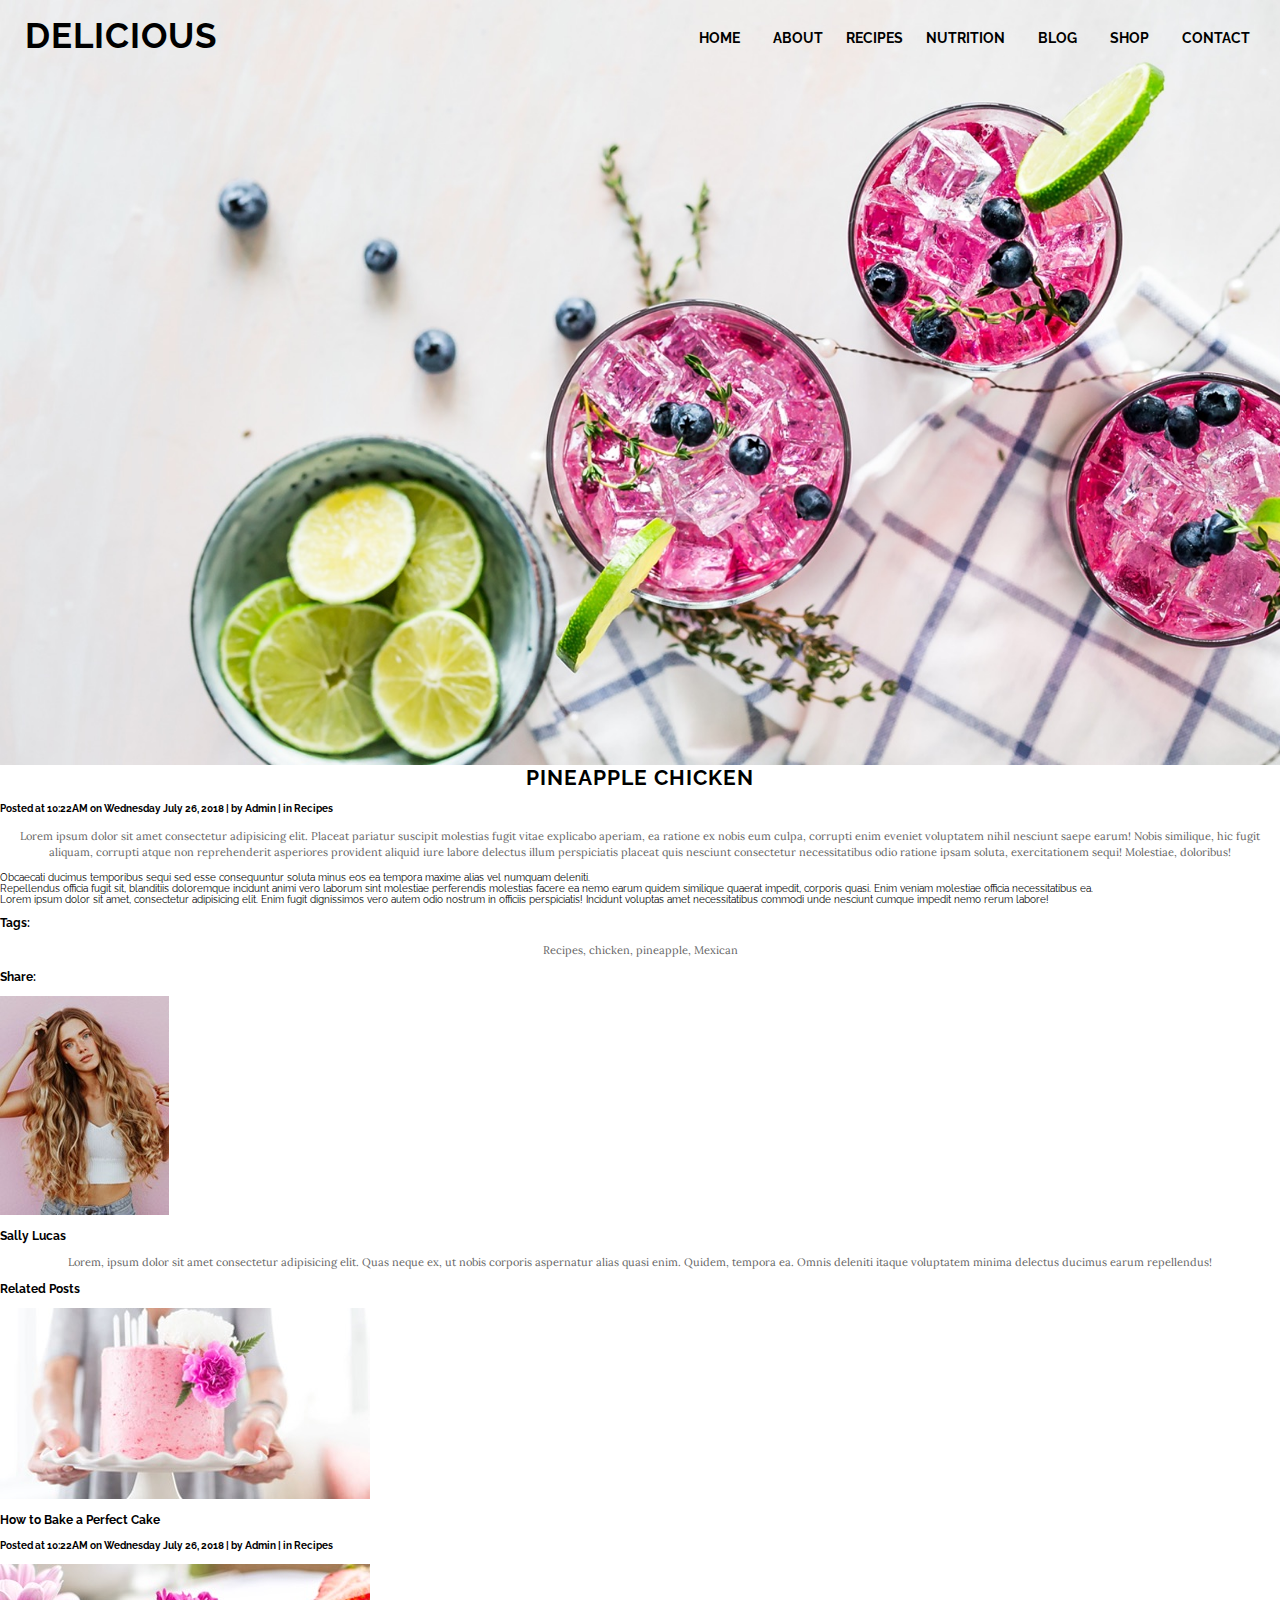
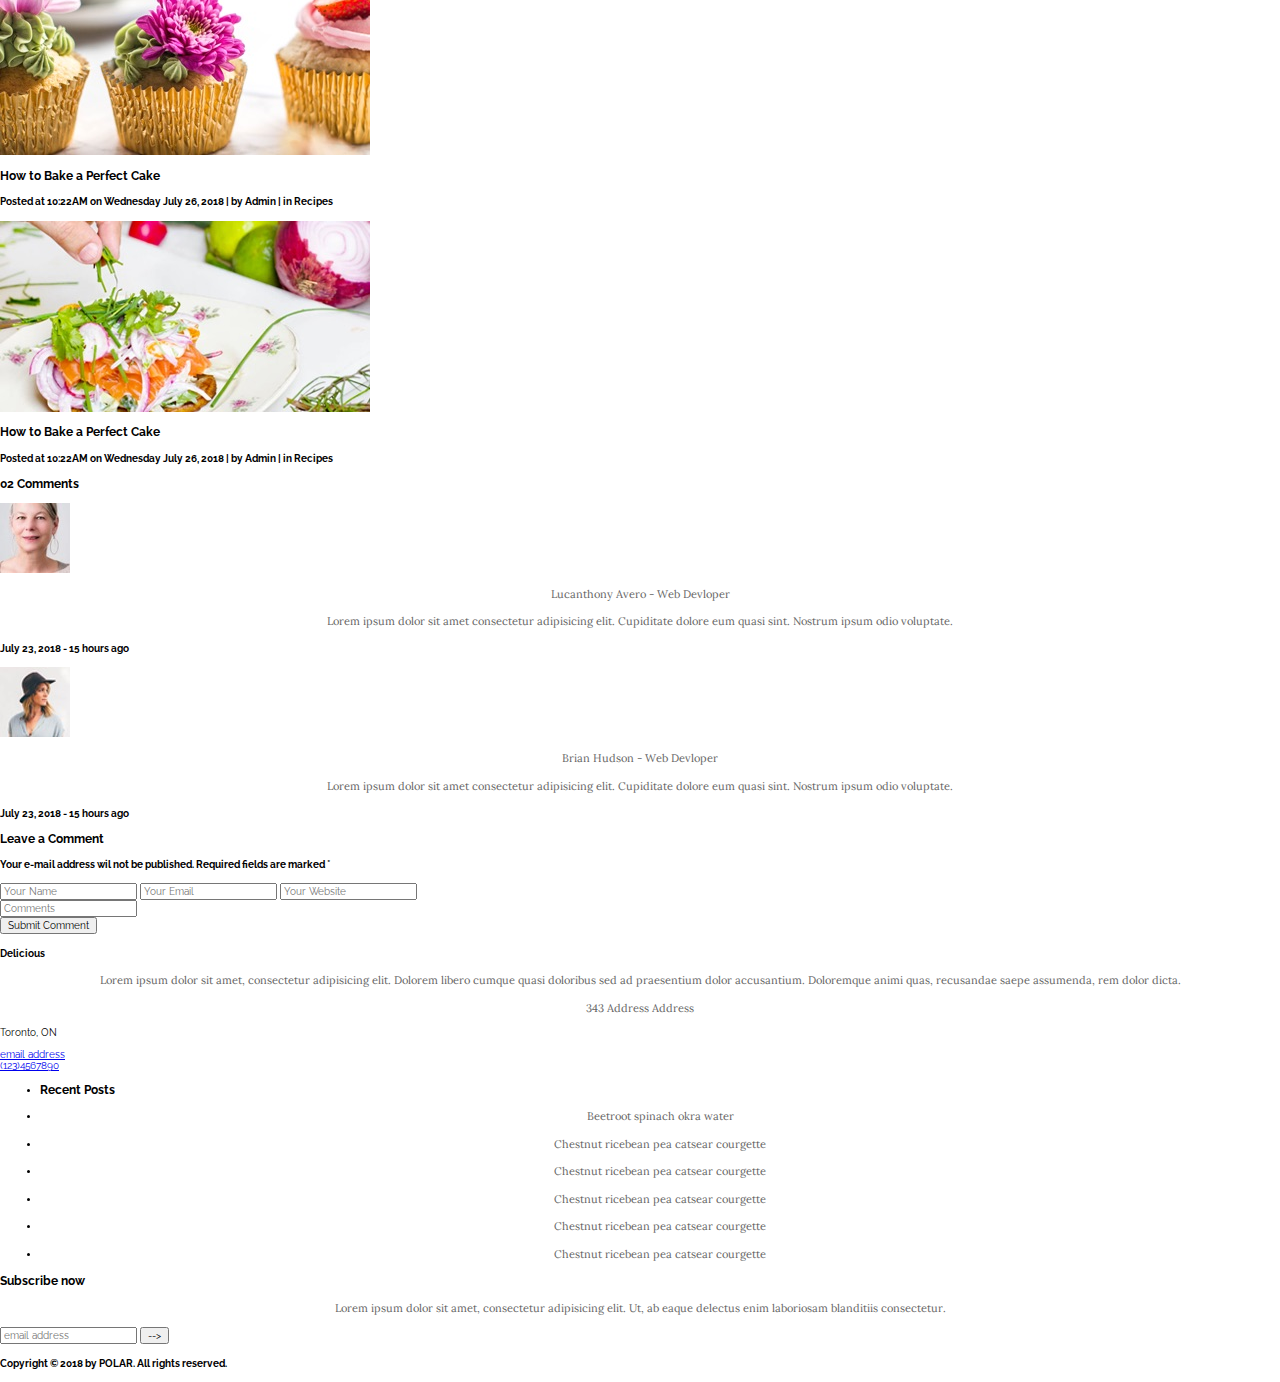
==== delicious/blog.html @ ff7053aa "initial upload" ====
<!DOCTYPE html>
<html lang="en">
<head>
  <meta charset="UTF-8">
  <meta name="viewport" content="width=device-width, initial-scale=1.0">
  <meta http-equiv="X-UA-Compatible" content="ie=edge">
  <link rel="stylesheet" href="styles/styles.css">
  <link href="https://fonts.googleapis.com/css?family=Lora:400,700|Raleway:400,700" rel="stylesheet">
  <link rel="stylesheet" href="https://use.fontawesome.com/releases/v5.1.1/css/all.css" integrity="sha384-O8whS3fhG2OnA5Kas0Y9l3cfpmYjapjI0E4theH4iuMD+pLhbf6JI0jIMfYcK3yZ"
    crossorigin="anonymous">
  <title>Blog - Delicious</title>
</head>
<body>

  <header id="blog">
    <h1>Delicious</h1>
    <nav>
      <ul>
        <li><a href="index.html">Home</a></li>
        <li>About</li>
        <li>Recipes</li>
        <li>Nutrition</li>
        <li>
          <a href="blog.html">Blog</a>
        </li>
        <li>Shop</li>
        <li>
          <a href="contact.html">Contact</a>
        </li>
      </ul>
      <i class="fas fa-shopping-bag"></i>
      <i class="fas fa-search"></i>
    </nav>
  </header>

  <article>
    <h2>Pineapple Chicken</h2>
    <h4>Posted at 10:22AM on Wednesday July 26, 2018 | by Admin | in Recipes</h4>

    <p>Lorem ipsum dolor sit amet consectetur adipisicing elit. Placeat pariatur suscipit molestias fugit vitae explicabo aperiam, ea ratione ex nobis eum culpa, corrupti enim eveniet voluptatem nihil nesciunt saepe earum!
    Nobis similique, hic fugit aliquam, corrupti atque non reprehenderit asperiores provident aliquid iure labore delectus illum perspiciatis placeat quis nesciunt consectetur necessitatibus odio ratione ipsam soluta, exercitationem sequi! Molestiae, doloribus!
    <div></div>
    Obcaecati ducimus temporibus sequi sed esse consequuntur soluta minus eos ea tempora maxime alias vel numquam deleniti.
    <div></div>
    Repellendus officia fugit sit, blanditiis doloremque incidunt animi vero laborum sint molestiae perferendis molestias facere ea nemo earum quidem similique quaerat impedit, corporis quasi. Enim veniam molestiae officia necessitatibus ea.
    <div></div>

    Lorem ipsum dolor sit amet, consectetur adipisicing elit. Enim fugit dignissimos vero autem odio nostrum in officiis perspiciatis! Incidunt voluptas amet necessitatibus commodi unde nesciunt cumque impedit nemo rerum labore!
    </p>

    <h3>Tags:</h3> <p>Recipes, chicken, pineapple, Mexican</p>
    <h3>Share:</h3>
      <a href="https://www.facebook.com/"><i title="Facebook page" class="fab fa-facebook-f"></i></a>
      <a href="https://twitter.com/" class="fab fa-twitter"></i></a>
      <a href="https://www.instagram.com/"><i title="instagram page" class="fab fa-instagram"></i></a>
    </p>

    <figure>
      <img src="assets/blog-2.jpeg" alt="portrait of our author, Admin">
      <div class="authorBox">
        <h3>Sally Lucas</h3>
        <p>Lorem, ipsum dolor sit amet consectetur adipisicing elit. Quas neque ex, ut nobis corporis aspernatur alias quasi enim. Quidem, tempora ea. Omnis deleniti itaque voluptatem minima delectus ducimus earum repellendus!</p>
      </div>
    </figure>
  </article>

  <section class="relatedPosts">
    <h3>Related Posts</h3>

    <div class="post1">
      <img src="assets/blog-3.jpeg" alt="">
      <h3>How to Bake a Perfect Cake</h3>
      <h4>Posted at 10:22AM on Wednesday July 26, 2018 | by Admin | in Recipes</h4>
    </div>

    <div class="post2">
      <img src="assets/blog-4.jpeg" alt="">
      <h3>How to Bake a Perfect Cake</h3>
      <h4>Posted at 10:22AM on Wednesday July 26, 2018 | by Admin | in Recipes</h4>
    </div>

    <div class="post3">
      <img src="assets/blog-5.jpeg" alt="">
      <h3>How to Bake a Perfect Cake</h3>
      <h4>Posted at 10:22AM on Wednesday July 26, 2018 | by Admin | in Recipes</h4>
    </div>
  </section>
  <!-- end of related posts -->

  <section class="comments">
    <h3>02 Comments</h3>

    <div class="commentOne">
      <img src="assets/blog-6.jpeg" alt="user's avatar">
      <div class="commentBox">
        <p class="commText"><span class="bold">Lucanthony Avero</span> - Web Devloper</p>
        <p>Lorem ipsum dolor sit amet consectetur adipisicing elit. Cupiditate dolore eum quasi sint. Nostrum ipsum odio voluptate.</p>
        <h4>July 23, 2018 - 15 hours ago</h4>
      </div>
    </div>

    <div class="commentTwo">
      <img src="assets/blog-7.jpeg" alt="user's avatar">
      <div class="commentBox">
        <p class="commText">
          <span class="bold">Brian Hudson</span> - Web Devloper</p>
        <p>Lorem ipsum dolor sit amet consectetur adipisicing elit. Cupiditate dolore eum quasi sint. Nostrum ipsum odio voluptate.</p>
        <h4>July 23, 2018 - 15 hours ago</h4>
      </div>
    </div>

    <h3>Leave a Comment</h3>
    <h4>Your e-mail address wil not be published. Required fields are marked *</h4>

    <input type="text" id="Name" name="Name" placeholder="Your Name">
    <input type="text" id="email" name="Email" placeholder="Your Email">
    <input type="text" id="website" name="Website" placeholder="Your Website">
    <div></div>
    <input type="text" id="Comments" name="Comments" placeholder="Comments">
    <div></div>
    <input type="submit" value="Submit Comment">

  </section>
  <!-- end of comment section -->

    <footer>
      <div class="wrapperLarge">
    
        <div class="endText">
          <h4>Delicious</h4>
          <p>Lorem ipsum dolor sit amet, consectetur adipisicing elit. Dolorem libero cumque quasi doloribus sed ad praesentium
            dolor accusantium. Doloremque animi quas, recusandae saepe assumenda, rem dolor dicta.</p>
          <p>343 Address Address
            <div></div>
            Toronto, ON</p>
          <a href="mailto:email@email.com">email address</a>
          <div></div>
          <a href="tel:1234567890">(123)4567890</a>
        </div>
    
        <div class="endPosts">
          <ul>
            <li>
              <h3>Recent Posts</h3>
            </li>
            <li>
              <p>Beetroot spinach okra water</p>
            </li>
            <li>
              <p>Chestnut ricebean pea catsear courgette</p>
            </li>
            <li>
              <p>Chestnut ricebean pea catsear courgette</p>
            </li>
            <li>
              <p>Chestnut ricebean pea catsear courgette</p>
            </li>
            <li>
              <p>Chestnut ricebean pea catsear courgette</p>
            </li>
            <li>
              <p>Chestnut ricebean pea catsear courgette</p>
            </li>
          </ul>
        </div>
    
        <form class="endSubscribe">
          <h3>Subscribe now</h3>
          <p>Lorem ipsum dolor sit amet, consectetur adipisicing elit. Ut, ab eaque delectus enim laboriosam blanditiis consectetur.</p>
          <input type="text" class="endemailForm" name="email" placeholder="email address">
          <input type="submit" class="endbutton" value="-->">
        </form>
        <div class="socialIcons">
          <a href="https://www.facebook.com/">
            <i title="Facebook page" class="fab fa-facebook-f"></i>
          </a>
          <a href="https://twitter.com/" class="fab fa-twitter">
            </i>
          </a>
          <a href="https://www.instagram.com/">
            <i title="instagram page" class="fab fa-instagram"></i>
          </a>
        </div>
    
        <div class="endBar">
          <div class="wrapperLarge clearfix">
            <h4>Copyright © 2018 by
              <span class="green">POLAR</span>. All rights reserved.</h4>
          </div>
        </div>
      </div>
    </footer>
</body>
</html>
---- delicious/styles/styles.css ----
article,aside,details,figcaption,figure,footer,header,hgroup,nav,section,summary{display:block;}audio,canvas,video{display:inline-block;}audio:not([controls]){display:none;height:0;}[hidden]{display:none;}html{font-family:sans-serif;-webkit-text-size-adjust:100%;-ms-text-size-adjust:100%;}a:focus{outline:thin dotted;}a:active,a:hover{outline:0;}h1{font-size:2em;}abbr[title]{border-bottom:1px dotted;}b,strong{font-weight:700;}dfn{font-style:italic;}mark{background:#ff0;color:#000;}code,kbd,pre,samp{font-family:monospace, serif;font-size:1em;}pre{white-space:pre-wrap;word-wrap:break-word;}q{quotes:\201C \201D \2018 \2019;}small{font-size:80%;}sub,sup{font-size:75%;line-height:0;position:relative;vertical-align:baseline;}sup{top:-.5em;}sub{bottom:-.25em;}img{border:0;}svg:not(:root){overflow:hidden;}fieldset{border:1px solid silver;margin:0 2px;padding:.35em .625em .75em;}button,input,select,textarea{font-family:inherit;font-size:100%;margin:0;}button,input{line-height:normal;}button,html input[type=button],/* 1 */input[type=reset],input[type=submit]{-webkit-appearance:button;cursor:pointer;}button[disabled],input[disabled]{cursor:default;}input[type=checkbox],input[type=radio]{box-sizing:border-box;padding:0;}input[type=search]{-webkit-appearance:textfield;-moz-box-sizing:content-box;-webkit-box-sizing:content-box;box-sizing:content-box;}input[type=search]::-webkit-search-cancel-button,input[type=search]::-webkit-search-decoration{-webkit-appearance:none;}textarea{overflow:auto;vertical-align:top;}table{border-collapse:collapse;border-spacing:0;}body,figure{margin:0;}legend,button::-moz-focus-inner,input::-moz-focus-inner{border:0;padding:0;}

.clearfix:after {visibility: hidden; display: block; font-size: 0; content: ''; clear: both; height: 0; }

* { -moz-box-sizing: border-box; -webkit-box-sizing: border-box; box-sizing: border-box; }

html {
  font-size: 62.5%;
  font-family: 'Raleway', sans-serif;
}
/* ===text styles=== */

/* font-family: 'Raleway', sans-serif;
font-family: 'Lora', serif; */

h1 {
  margin: 0;
  padding: 15px 25px;
  text-transform: uppercase;
  letter-spacing: 1px;
  font-size: 3.5rem;
}

h2 {
  text-transform: uppercase;
  font-size: 2.1rem;
  letter-spacing: 1px;
  text-align: center;
  margin: 0;
}

p {
  font-family: 'Lora', serif;
  font-size: 1.1rem;
  color: #666666;
  text-align: center;
  line-height: 1.5;
}

/* ===general styles=== */

.wrapperSmall {
  max-width: 75%;
  margin: 0 auto;
}

img {
  max-width: 100%;
  max-height: 100%;
}
/* ===header styles=== */

header {
  background-image: url("../assets/home-1.jpeg");
  height: 85vh;
  /* background-attachment: fixed; */
  background-position-y: 35%;
  background-size: cover;
}

header h1 {
  float: left;
}

header ul {
  float: right;
  padding-right: 10px;
}

header li, header li a {
  display: inline-block;
  list-style-type: none;
  font-size: 1.4rem;
  text-transform: uppercase;
  font-weight: 700;
  padding: 10px;
  color: black;
}

header li:hover, header li a:hover {
  color: #64a604;
}

header li a {
  text-decoration: none;
}

.shoppingCounter {
  position: relative;
}
.counter {
	background: #64a604;
	height: 15px;
	width: 15px;
	border-radius: 50%;
	bottom: 0;
  right: 0;
  position: absolute;
}
.counter p {
	padding-top: 2px;
	color: white;
	margin: 0;
	text-align: center;
	font-size: 9px;
}

/* ===Popular section=== */

.popular {
  width: 100%;
}

.popLeft, .popRight {
  float: left;
  width: 50%;
}

.leftText {
  margin: 25% 0 0 0;
}

.popButton {
  background-color: #64a604;
  padding: 10px;
  border: #64a604 1px solid;
  color: white;
  width: 100px;
  margin: 0 auto;
}

.leftText p {
  margin-bottom: 25px;
}

/* ====details section==== */

.detailsLeft, .detailsRight {
  float: left;
  width: 50%;
}

.detailsRight ul {
  margin: 0;
}

.detailsRight li {
  list-style-type: none;
}

.detailsRight i {
  font-size: 2.5rem;
  float: left;
  width: 20%;
}

.leftColumn, .rightColumn {
  float: left;
  width: 50%;
}

.detailsText {
  float: left;
  width: 80%;
}

.left1::before {
  font-family: "Font Awesome 5 Free";
  font-weight: 700;
  content: "\f094"
}
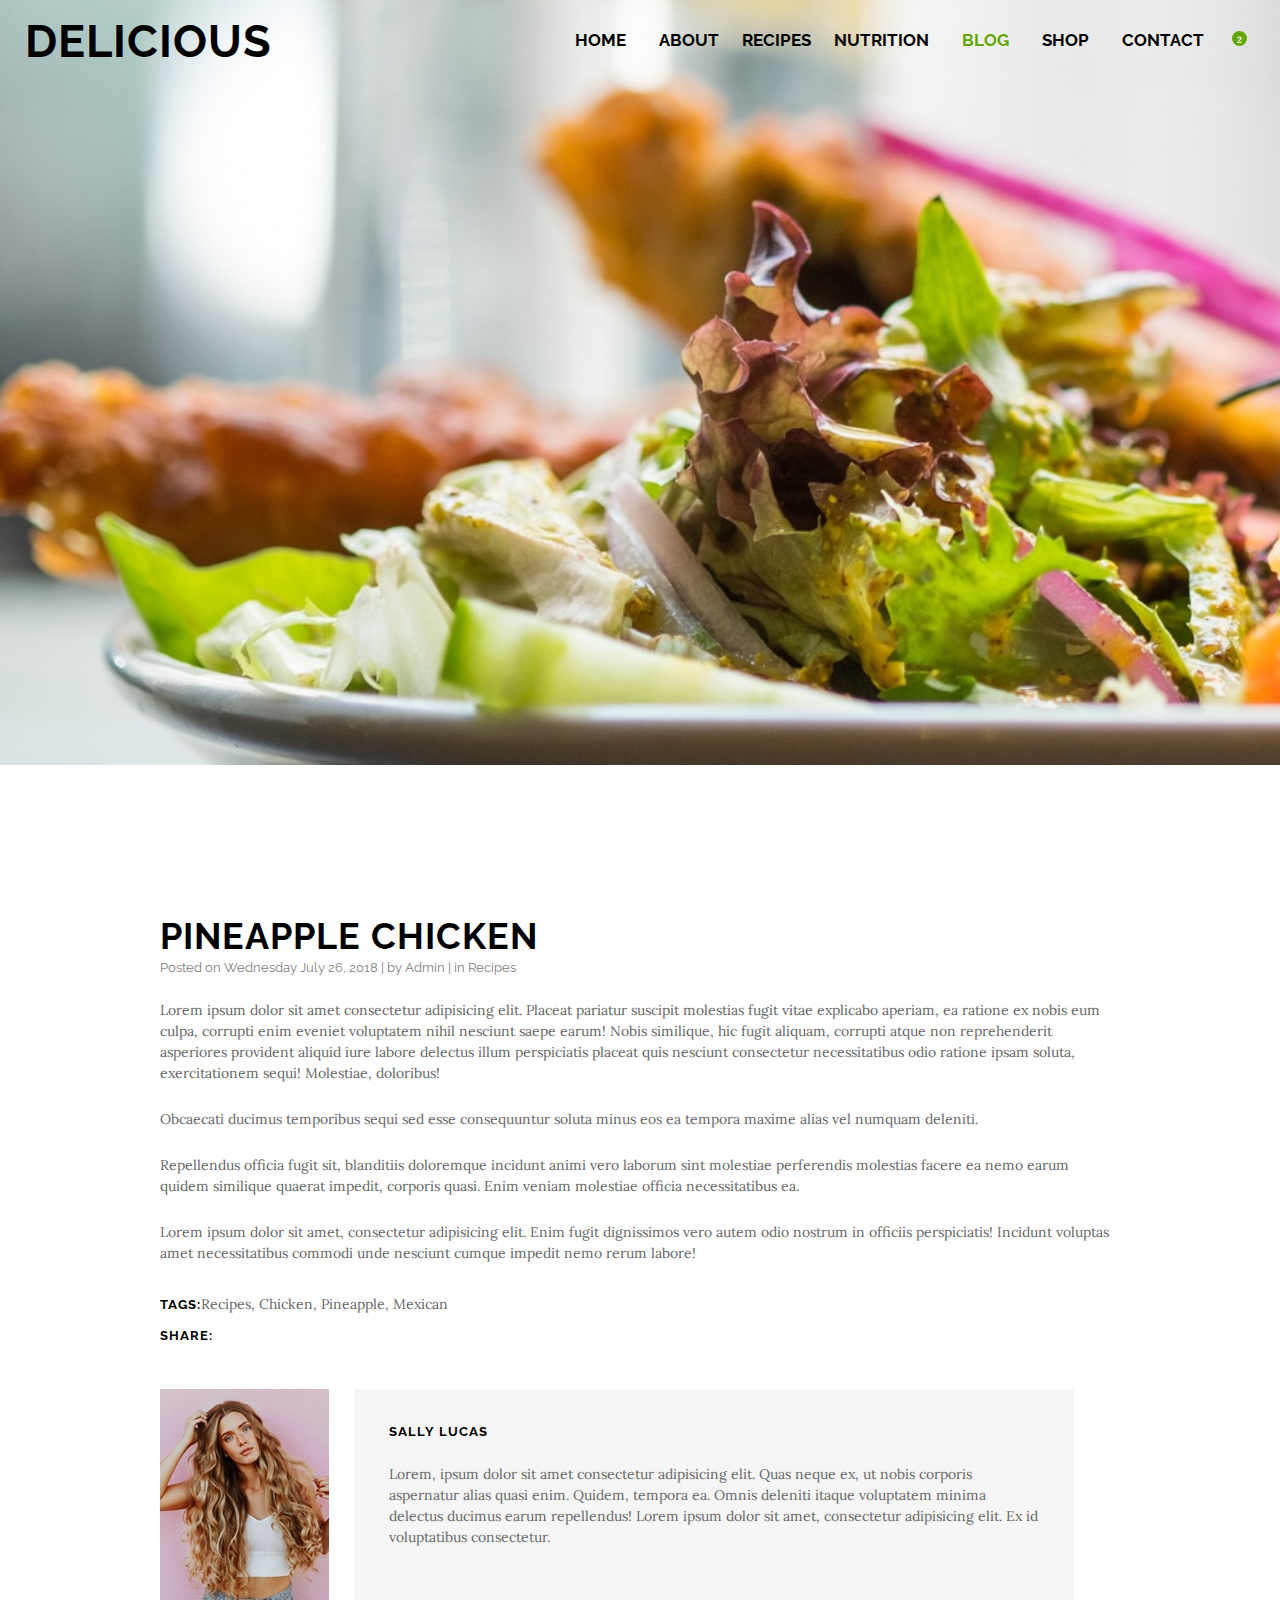
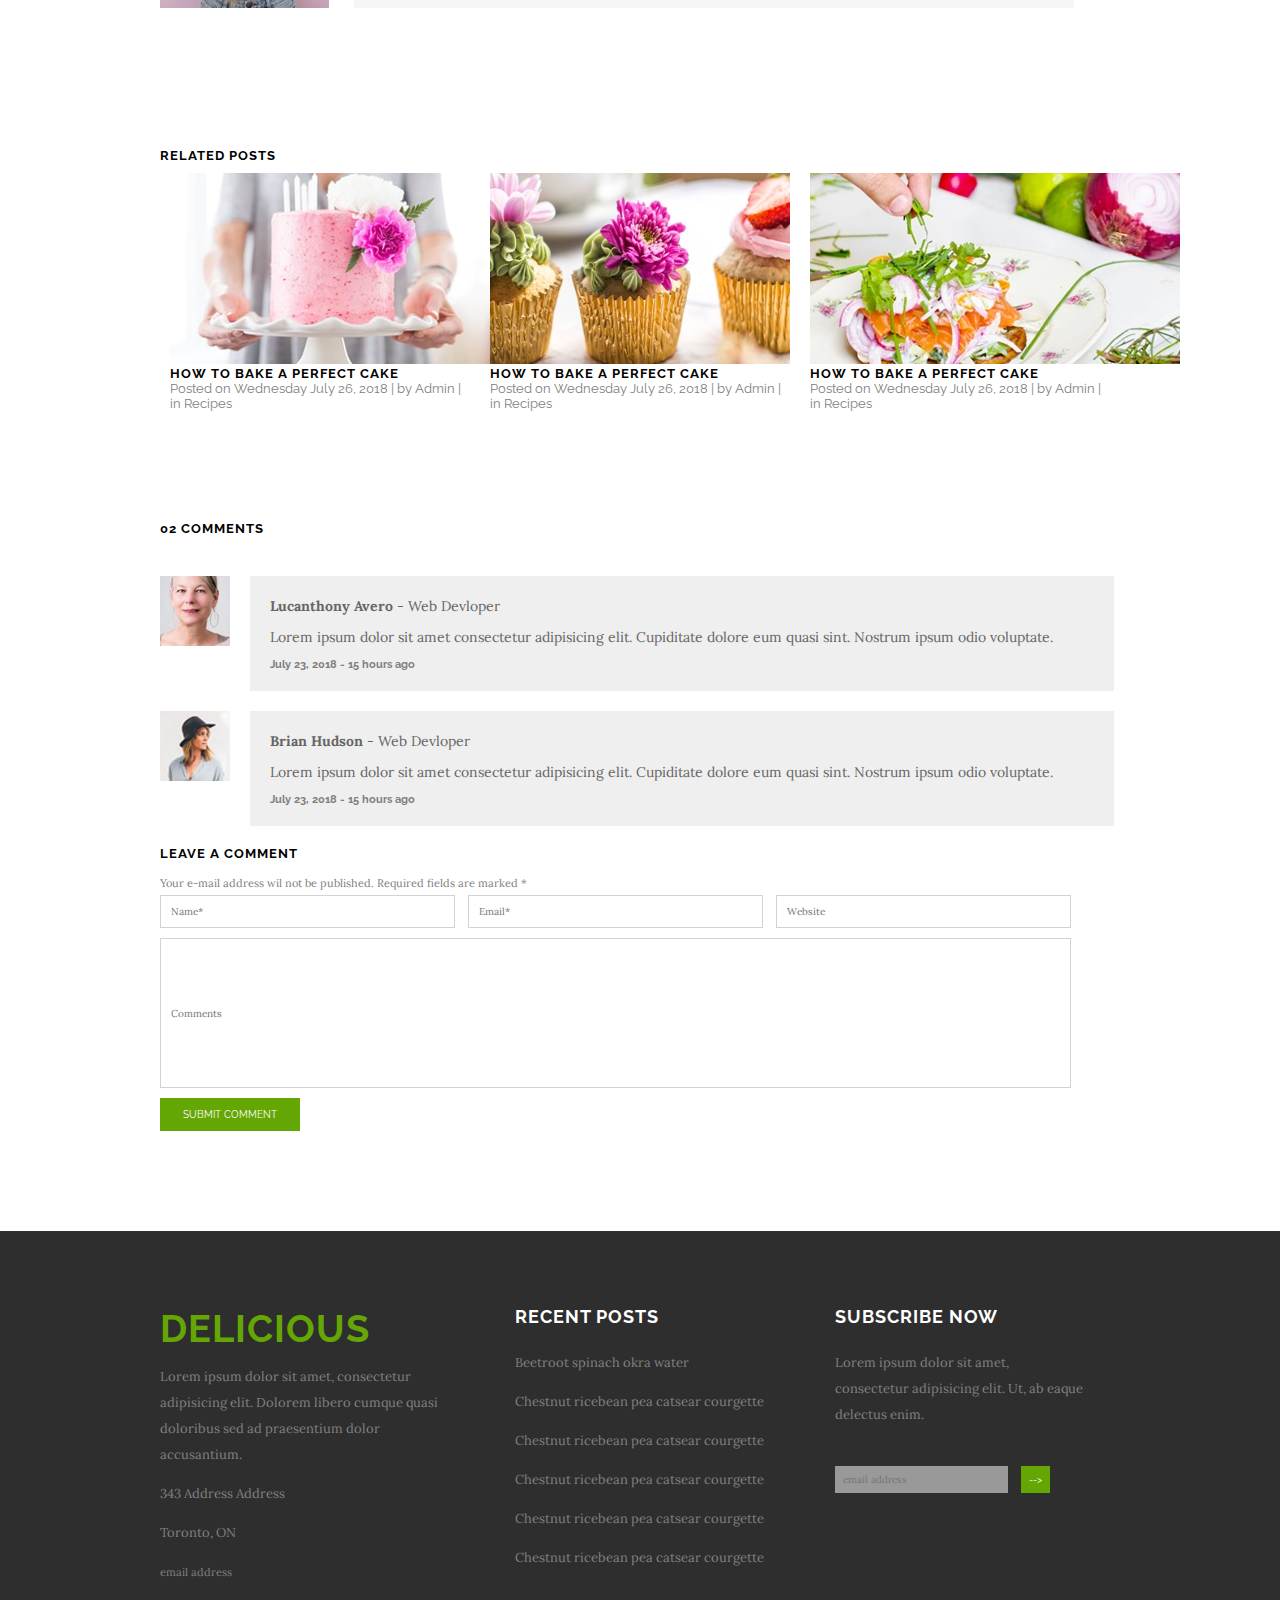
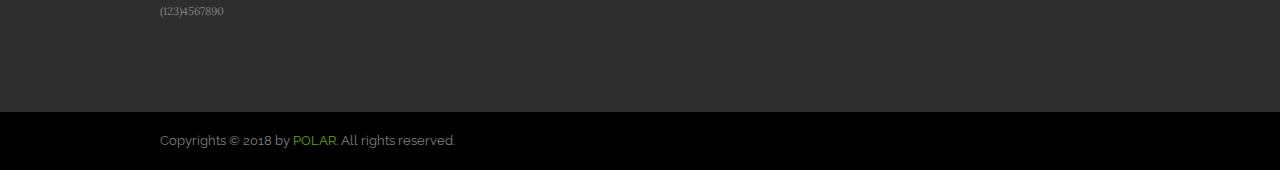
==== commit a33f3b2f: "finished styling of blog page" ====
--- a/delicious/blog.html
+++ b/delicious/blog.html
@@ -14,159 +14,189 @@
 
   <header id="blog">
     <h1>Delicious</h1>
-    <nav>
+    <nav class="clearfix">
       <ul>
-        <li><a href="index.html">Home</a></li>
+        <li>
+          <a href="index.html">Home</a>
+        </li>
         <li>About</li>
         <li>Recipes</li>
         <li>Nutrition</li>
         <li>
-          <a href="blog.html">Blog</a>
+          <a href="blog.html"><span class="green">Blog</span></a>
         </li>
         <li>Shop</li>
         <li>
           <a href="contact.html">Contact</a>
         </li>
+        <li class="shoppingCounter">
+          <i class="fas fa-shopping-bag"></i>
+          <div class="counter">
+            <p>2</p>
+          </div>
+        </li>
+        <li>
+          <i class="fas fa-search"></i>
+        </li>
       </ul>
-      <i class="fas fa-shopping-bag"></i>
-      <i class="fas fa-search"></i>
     </nav>
   </header>
 
-  <article>
+  <article class="wrapperSmall">
     <h2>Pineapple Chicken</h2>
-    <h4>Posted at 10:22AM on Wednesday July 26, 2018 | by Admin | in Recipes</h4>
+    <h5>Posted on Wednesday July 26, 2018 | by Admin | in Recipes</h5>
 
     <p>Lorem ipsum dolor sit amet consectetur adipisicing elit. Placeat pariatur suscipit molestias fugit vitae explicabo aperiam, ea ratione ex nobis eum culpa, corrupti enim eveniet voluptatem nihil nesciunt saepe earum!
     Nobis similique, hic fugit aliquam, corrupti atque non reprehenderit asperiores provident aliquid iure labore delectus illum perspiciatis placeat quis nesciunt consectetur necessitatibus odio ratione ipsam soluta, exercitationem sequi! Molestiae, doloribus!
     <div></div>
-    Obcaecati ducimus temporibus sequi sed esse consequuntur soluta minus eos ea tempora maxime alias vel numquam deleniti.
+    <p>
+      Obcaecati ducimus temporibus sequi sed esse consequuntur soluta minus eos ea tempora maxime alias vel numquam deleniti.
+    </p>
     <div></div>
-    Repellendus officia fugit sit, blanditiis doloremque incidunt animi vero laborum sint molestiae perferendis molestias facere ea nemo earum quidem similique quaerat impedit, corporis quasi. Enim veniam molestiae officia necessitatibus ea.
+    <p>
+      Repellendus officia fugit sit, blanditiis doloremque incidunt animi vero laborum sint molestiae perferendis molestias facere ea nemo earum quidem similique quaerat impedit, corporis quasi. Enim veniam molestiae officia necessitatibus ea.
+    </p>
     <div></div>
-
-    Lorem ipsum dolor sit amet, consectetur adipisicing elit. Enim fugit dignissimos vero autem odio nostrum in officiis perspiciatis! Incidunt voluptas amet necessitatibus commodi unde nesciunt cumque impedit nemo rerum labore!
+    <p>
+      Lorem ipsum dolor sit amet, consectetur adipisicing elit. Enim fugit dignissimos vero autem odio nostrum in officiis perspiciatis! Incidunt voluptas amet necessitatibus commodi unde nesciunt cumque impedit nemo rerum labore!
     </p>
 
-    <h3>Tags:</h3> <p>Recipes, chicken, pineapple, Mexican</p>
-    <h3>Share:</h3>
+    <div class="inline">
+      <h3>Tags:</h3><p>Recipes, Chicken, Pineapple, Mexican</p>
+    </div>
+    <div class="inline">
+      <h3>Share:</h3>
       <a href="https://www.facebook.com/"><i title="Facebook page" class="fab fa-facebook-f"></i></a>
       <a href="https://twitter.com/" class="fab fa-twitter"></i></a>
       <a href="https://www.instagram.com/"><i title="instagram page" class="fab fa-instagram"></i></a>
-    </p>
-
-    <figure>
+    </div>
+
+    <figure class="authorPic clearfix">
       <img src="assets/blog-2.jpeg" alt="portrait of our author, Admin">
       <div class="authorBox">
         <h3>Sally Lucas</h3>
-        <p>Lorem, ipsum dolor sit amet consectetur adipisicing elit. Quas neque ex, ut nobis corporis aspernatur alias quasi enim. Quidem, tempora ea. Omnis deleniti itaque voluptatem minima delectus ducimus earum repellendus!</p>
+        <p>Lorem, ipsum dolor sit amet consectetur adipisicing elit. Quas neque ex, ut nobis corporis aspernatur alias quasi enim. Quidem, tempora ea. Omnis deleniti itaque voluptatem minima delectus ducimus earum repellendus! Lorem ipsum dolor sit amet, consectetur adipisicing elit. Ex id voluptatibus consectetur.</p>
       </div>
     </figure>
   </article>
 
-  <section class="relatedPosts">
+  <section class="relatedPosts wrapperSmall clearfix">
     <h3>Related Posts</h3>
-
-    <div class="post1">
-      <img src="assets/blog-3.jpeg" alt="">
-      <h3>How to Bake a Perfect Cake</h3>
-      <h4>Posted at 10:22AM on Wednesday July 26, 2018 | by Admin | in Recipes</h4>
-    </div>
-
-    <div class="post2">
-      <img src="assets/blog-4.jpeg" alt="">
-      <h3>How to Bake a Perfect Cake</h3>
-      <h4>Posted at 10:22AM on Wednesday July 26, 2018 | by Admin | in Recipes</h4>
-    </div>
-
-    <div class="post3">
-      <img src="assets/blog-5.jpeg" alt="">
-      <h3>How to Bake a Perfect Cake</h3>
-      <h4>Posted at 10:22AM on Wednesday July 26, 2018 | by Admin | in Recipes</h4>
-    </div>
+    <ul class="relatedGallery clearfix">
+      <li class="clearfix">
+        <div class="post1">
+          <img src="assets/blog-3.jpeg" alt="">
+          <h3>How to Bake a Perfect Cake</h3>
+          <h5>Posted on Wednesday July 26, 2018 | by Admin | in Recipes</h5>
+        </div>
+      </li>
+
+      <li>
+        <div class="post2">
+          <img src="assets/blog-4.jpeg" alt="">
+          <h3>How to Bake a Perfect Cake</h3>
+          <h5>Posted on Wednesday July 26, 2018 | by Admin | in Recipes</h5>
+        </div>
+      </li>
+
+      <li>
+        <div class="post3">
+          <img src="assets/blog-5.jpeg" alt="">
+          <h3>How to Bake a Perfect Cake</h3>
+          <h5>Posted on Wednesday July 26, 2018 | by Admin | in Recipes</h5>
+        </div>
+      </li>
+    </ul>
+
   </section>
   <!-- end of related posts -->
 
-  <section class="comments">
+  <section class="comments wrapperSmall">
     <h3>02 Comments</h3>
 
-    <div class="commentOne">
+    <div class="commentOne clearfix">
       <img src="assets/blog-6.jpeg" alt="user's avatar">
       <div class="commentBox">
         <p class="commText"><span class="bold">Lucanthony Avero</span> - Web Devloper</p>
         <p>Lorem ipsum dolor sit amet consectetur adipisicing elit. Cupiditate dolore eum quasi sint. Nostrum ipsum odio voluptate.</p>
-        <h4>July 23, 2018 - 15 hours ago</h4>
-      </div>
-    </div>
-
-    <div class="commentTwo">
+        <h5 class="bold">July 23, 2018 - 15 hours ago</h5>
+      </div>
+    </div>
+
+    <div class="commentTwo clearfix">
       <img src="assets/blog-7.jpeg" alt="user's avatar">
       <div class="commentBox">
         <p class="commText">
           <span class="bold">Brian Hudson</span> - Web Devloper</p>
         <p>Lorem ipsum dolor sit amet consectetur adipisicing elit. Cupiditate dolore eum quasi sint. Nostrum ipsum odio voluptate.</p>
-        <h4>July 23, 2018 - 15 hours ago</h4>
-      </div>
-    </div>
-
-    <h3>Leave a Comment</h3>
-    <h4>Your e-mail address wil not be published. Required fields are marked *</h4>
-
-    <input type="text" id="Name" name="Name" placeholder="Your Name">
-    <input type="text" id="email" name="Email" placeholder="Your Email">
-    <input type="text" id="website" name="Website" placeholder="Your Website">
-    <div></div>
-    <input type="text" id="Comments" name="Comments" placeholder="Comments">
-    <div></div>
-    <input type="submit" value="Submit Comment">
+        <h5 class="bold">July 23, 2018 - 15 hours ago</h5>
+      </div>
+    </div>
+
+    <div class="leaveComm">
+      <h3>Leave a Comment</h3>
+      <h5>Your e-mail address wil not be published. Required fields are marked *</h5>
+  
+      <input type="text" id="Name" name="Name" placeholder="Name*">
+      <input type="text" id="email" name="Email" placeholder="Email*">
+      <input type="text" id="website" name="Website" placeholder="Website">
+      <div></div>
+      <input type="text" id="Comments" name="Comments" placeholder="Comments">
+      <div></div>
+      <input type="submit" value="Submit Comment" class="popButton">
+    </div>
 
   </section>
   <!-- end of comment section -->
 
-    <footer>
-      <div class="wrapperLarge">
-    
-        <div class="endText">
-          <h4>Delicious</h4>
-          <p>Lorem ipsum dolor sit amet, consectetur adipisicing elit. Dolorem libero cumque quasi doloribus sed ad praesentium
-            dolor accusantium. Doloremque animi quas, recusandae saepe assumenda, rem dolor dicta.</p>
-          <p>343 Address Address
-            <div></div>
-            Toronto, ON</p>
+  <footer>
+    <div class="wrapperSmall clearfix">
+      <div class="endText">
+        <h4>Delicious</h4>
+        <p>Lorem ipsum dolor sit amet, consectetur adipisicing elit. Dolorem libero cumque quasi doloribus sed ad praesentium
+          dolor accusantium.</p>
+        <p>343 Address Address</p>
+        <div></div>
+        <p>Toronto, ON</p>
+        <p>
           <a href="mailto:email@email.com">email address</a>
-          <div></div>
+        </p>
+        <div></div>
+        <p>
           <a href="tel:1234567890">(123)4567890</a>
-        </div>
-    
-        <div class="endPosts">
-          <ul>
-            <li>
-              <h3>Recent Posts</h3>
-            </li>
-            <li>
-              <p>Beetroot spinach okra water</p>
-            </li>
-            <li>
-              <p>Chestnut ricebean pea catsear courgette</p>
-            </li>
-            <li>
-              <p>Chestnut ricebean pea catsear courgette</p>
-            </li>
-            <li>
-              <p>Chestnut ricebean pea catsear courgette</p>
-            </li>
-            <li>
-              <p>Chestnut ricebean pea catsear courgette</p>
-            </li>
-            <li>
-              <p>Chestnut ricebean pea catsear courgette</p>
-            </li>
-          </ul>
-        </div>
-    
-        <form class="endSubscribe">
+        </p>
+      </div>
+  
+      <div class="endPosts">
+        <ul>
+          <li>
+            <h3>Recent Posts</h3>
+          </li>
+          <li>
+            <p>Beetroot spinach okra water</p>
+          </li>
+          <li>
+            <p>Chestnut ricebean pea catsear courgette</p>
+          </li>
+          <li>
+            <p>Chestnut ricebean pea catsear courgette</p>
+          </li>
+          <li>
+            <p>Chestnut ricebean pea catsear courgette</p>
+          </li>
+          <li>
+            <p>Chestnut ricebean pea catsear courgette</p>
+          </li>
+          <li>
+            <p>Chestnut ricebean pea catsear courgette</p>
+          </li>
+        </ul>
+      </div>
+  
+      <div class="endSubscribe">
+        <form>
           <h3>Subscribe now</h3>
-          <p>Lorem ipsum dolor sit amet, consectetur adipisicing elit. Ut, ab eaque delectus enim laboriosam blanditiis consectetur.</p>
+          <p>Lorem ipsum dolor sit amet, consectetur adipisicing elit. Ut, ab eaque delectus enim.</p>
           <input type="text" class="endemailForm" name="email" placeholder="email address">
           <input type="submit" class="endbutton" value="-->">
         </form>
@@ -174,21 +204,23 @@
           <a href="https://www.facebook.com/">
             <i title="Facebook page" class="fab fa-facebook-f"></i>
           </a>
-          <a href="https://twitter.com/" class="fab fa-twitter">
+          <a href="https://twitter.com/">
+            <i title="twitter feed" class="fab fa-twitter">
             </i>
           </a>
           <a href="https://www.instagram.com/">
             <i title="instagram page" class="fab fa-instagram"></i>
           </a>
         </div>
-    
-        <div class="endBar">
-          <div class="wrapperLarge clearfix">
-            <h4>Copyright © 2018 by
-              <span class="green">POLAR</span>. All rights reserved.</h4>
-          </div>
-        </div>
-      </div>
-    </footer>
+      </div>
+    </div>
+  
+    <div class="endBar">
+      <div class="wrapperSmall clearfix">
+        <p>Copyrights © 2018 by
+          <span class="green">POLAR</span>. All rights reserved.</p>
+      </div>
+    </div>
+  </footer>
 </body>
 </html>--- a/delicious/styles/styles.css
+++ b/delicious/styles/styles.css
@@ -18,20 +18,46 @@
   padding: 15px 25px;
   text-transform: uppercase;
   letter-spacing: 1px;
-  font-size: 3.5rem;
+  font-size: 4.5rem;
 }
 
 h2 {
   text-transform: uppercase;
-  font-size: 2.1rem;
+  font-size: 3rem;
   letter-spacing: 1px;
   text-align: center;
   margin: 0;
 }
 
+h3 {
+  text-transform: uppercase;
+  font-size: 1.3rem;
+  letter-spacing: 1px;
+  text-align: left;
+  margin: 0;
+}
+
+h4 {
+  font-size: 3.8rem;
+  text-align: left;
+  letter-spacing: 1px;
+  text-transform: uppercase;
+  color: #64a604;
+  margin: 0;
+}
+
+h5 {
+  font-size: 1.3rem;
+  color: grey;
+  text-transform: none;
+  font-weight: 400;
+  margin: 0;
+  text-align: left;
+}
+
 p {
   font-family: 'Lora', serif;
-  font-size: 1.1rem;
+  font-size: 1.3rem;
   color: #666666;
   text-align: center;
   line-height: 1.5;
@@ -44,9 +70,13 @@
   margin: 0 auto;
 }
 
+.wrapperLarge {
+  width: 85%;
+  margin: 0 auto;
+}
+
 img {
   max-width: 100%;
-  max-height: 100%;
 }
 /* ===header styles=== */
 
@@ -70,7 +100,7 @@
 header li, header li a {
   display: inline-block;
   list-style-type: none;
-  font-size: 1.4rem;
+  font-size: 1.7rem;
   text-transform: uppercase;
   font-weight: 700;
   padding: 10px;
@@ -122,11 +152,13 @@
 
 .popButton {
   background-color: #64a604;
-  padding: 10px;
+  padding: 10px 20px;
   border: #64a604 1px solid;
   color: white;
-  width: 100px;
+  width: 140px;
   margin: 0 auto;
+  text-transform: uppercase;
+  font-family: 'Raleway', sans-serif;
 }
 
 .leftText p {
@@ -134,10 +166,14 @@
 }
 
 /* ====details section==== */
-
 .detailsLeft, .detailsRight {
   float: left;
   width: 50%;
+}
+
+.detailsRight {
+  padding: 5% 20px;
+  background-color: #f2f2f2;
 }
 
 .detailsRight ul {
@@ -148,12 +184,6 @@
   list-style-type: none;
 }
 
-.detailsRight i {
-  font-size: 2.5rem;
-  float: left;
-  width: 20%;
-}
-
 .leftColumn, .rightColumn {
   float: left;
   width: 50%;
@@ -164,8 +194,415 @@
   width: 80%;
 }
 
-.left1::before {
+.icons {
   font-family: "Font Awesome 5 Free";
   font-weight: 700;
-  content: "\f094"
-}
+  position: relative;
+  font-size: 20px;
+  margin: 30px;
+}
+
+.icons h3 {
+  font-family: 'Raleway', sans-serif;
+  font-size: 1.8rem;
+}
+
+.icons p {
+  color: grey;
+  text-align: left;
+  font-weight: 400;
+  font-size: 1rem;
+}
+
+.left1::before {
+  content: "\f094";
+  position: absolute;
+  top:0;
+  left: -30px;
+}
+
+.left2::before {
+  content: "\f0f4";
+  position: absolute;
+  top:0;
+  left: -30px;
+}
+
+.left3::before {
+  content: "\f06c";
+  position: absolute;
+  top:0;
+  left: -30px;
+}
+
+.right1::before {
+  content: "\f2e7";
+  position: absolute;
+  top:0;
+  left: -30px;
+}
+
+.right2::before {
+  content: "\f000";
+  position: absolute;
+  top:0;
+  left: -30px;
+}
+
+.right3::before {
+  content: "\f2e5";
+  position: absolute;
+  top:0;
+  left: -30px;
+}
+
+/* ====About section=== */
+figure img {
+  width: 350px;
+  height: auto;
+}
+figure {
+  margin-bottom: 45px;
+}
+.aboutTable {
+  position: relative;
+  text-align: center;
+}
+.circle {
+  width: 125px;
+  height: auto;
+  position: absolute;
+  top: -70px;
+  right: 250px;
+}
+
+.about {
+  padding: 175px 0 100px 0;
+}
+
+.about p {
+  color: grey;
+  text-align: center;
+  line-height: 18px;
+}
+
+/* ====photo gallery section=== */
+
+.photoGallery li {
+  width: 33.33%;
+  float: left;
+  list-style-type: none;
+}
+
+.photoGallery img {
+  height: 100%;
+}
+
+.photoGallery ul {
+  margin: 0;
+  padding: 0;
+}
+
+/* ====testimonial sections==== */
+
+.testimonials {
+  background-color: #dded9a;
+  margin: 0;
+  padding: 150px 0;
+}
+.testimonials .wrapperLarge {
+  position: relative;
+}
+
+blockquote {
+  font-size: 1.5rem;
+  font-style: italic;
+  text-align: center;
+  font-family: 'Lora', serif;
+  width: 65%;
+  margin: 0 auto;
+  line-height: 25px;
+}
+
+blockquote::before {
+  content: "“";
+  font-size: 6rem;
+  position: absolute;
+  left: 120px;
+  top: 75px;
+  color: white;
+}
+    
+blockquote::after {
+  content: "”";
+  font-size: 6rem;
+  position: absolute;
+  right: 150px;
+  bottom: 10px;
+  color: white;
+}
+
+.testimonials i {
+  font-size: 2rem;
+  color: white;
+  padding: 15px;
+}
+
+.arrows {
+  margin: 0 auto;
+  width: 10%;
+}
+
+/* ===footer section==== */
+
+footer {
+  background-color: #2e2e2e;
+  margin: 0;
+}
+
+.endText, .endPosts, .endSubscribe {
+  float: left;
+  width: 33.33%;
+  padding: 75px 35px;
+}
+
+.endText {
+  padding-left: 0;
+}
+
+footer p {
+  font-size: 1.3rem;
+  color: grey;
+  text-align: left;
+  line-height: 2;
+}
+footer a {
+  color: grey;
+  text-decoration: none;
+  font-size: 1.1rem;
+}
+footer h3 {
+  color: white;
+  padding-bottom: 10px;
+  font-size: 1.8rem;
+}
+
+.endPosts ul {
+  margin: 0;
+  padding: 0;
+}
+
+.endPosts li {
+  list-style-type: none;
+  padding: 0;
+  margin:0;
+}
+
+.endSubscribe p {
+  padding-bottom: 20px;
+}
+
+.endemailForm {
+  background-color: #999999;
+  border: #999999 1px solid;
+  padding: 7px 35px 7px 7px; 
+}
+
+.endbutton {
+  background-color: #64a604;
+  color: white;
+  border: #64a604 1px solid;
+  padding: 7px;
+  margin: 0;
+}
+
+form {
+  margin-bottom: 35px;
+}
+
+.socialIcons i {
+  font-size: 1.2rem;
+  color:white;
+  padding: 0 7px;
+  margin: 0;
+}
+
+/* ====endbar on footer==== */
+.endBar {
+  background-color: black;
+  padding: 3px 3px 3px 0;
+  clear: both;
+}
+
+.endBar p {
+  font-family: 'Raleway', sans-serif;
+  font-size: 1.3rem;
+}
+
+.green {
+  color: #64a604;
+}
+
+/* ====BLOG PAGE STYLING==== */
+article {
+  padding-top: 150px;
+}
+
+#blog {
+  background-image: url("../assets/blog-1.jpeg");
+}
+
+article h2 {
+  text-align: left;
+  padding-bottom: 3px;
+  font-size: 3.6rem;
+}
+
+article p {
+  text-align: left;
+  font-size: 1.4rem;
+  margin: 25px 0;
+}
+
+.inline h3, .inline p, inline a {
+  display:inline;
+}
+
+.inline {
+  padding: 5px 0;
+}
+
+.inline a {
+  color: black;
+  padding: 0 10px;
+  text-decoration: none;
+  font-size: 1.6rem;
+}
+
+.inline a:hover {
+  color: #64a604;
+}
+
+.authorPic {
+  margin: 40px 0;
+}
+.authorPic img {
+  width: 169px;
+  height: auto;
+  float: left;
+}
+
+.authorBox {
+  width: 75%;
+  height: 219px;
+  float: left;
+  margin: 0 25px;
+  padding: 35px;
+  background-color: #f6f6f6;
+}
+
+/* ====Related post section=== */
+
+.relatedPosts {
+  padding: 100px 0;
+}
+
+.relatedGallery {
+  padding: 0;
+  margin: 0;
+}
+.relatedGallery li {
+  list-style-type: none;
+  float: left;
+  width: calc(( 100% / 3 ) - 20px );
+  display: inline-block;
+  margin: 10px;
+}
+/* .post1, post2, .post3 {
+  float: left;
+  width: calc( 100% / 3 );
+  display: inline-block;
+  
+} */
+
+.post1 img, .post2 img, .post3 img {
+  object-fit: fill;
+  /* min-width: 370px; */
+  height: 191px;
+}
+
+.post1 img, .post3 img {
+  min-width: 370px;
+}
+
+/* ====Comment section=== */
+
+.comments h3 {
+  margin-bottom: 40px;
+}
+
+.commentOne, .commentTwo {
+  margin: 20px 0;
+}
+
+.commentOne img, .commentTwo img {
+  width: 70px;
+  height: 70px;
+  float: left;
+}
+
+.commentBox {
+  float: left;
+  width: 90%;
+  margin-left: 20px;
+  background-color: #efefef;
+  padding: 15px;
+}
+
+.commentBox p, .commentBox h5 {
+  text-align: left;
+  font-size: 1.4rem;
+  margin: 0;
+  padding: 5px;
+}
+
+.commentBox h5, .leaveComm h5 {
+  font-size: 1.1rem;
+}
+
+.bold {
+  font-weight: 700;
+}
+
+.leaveComm h3 {
+  margin-bottom: 15px;
+}
+
+.leaveComm h5 {
+  font-family: 'Lora', serif;
+}
+
+input {
+  border: lightgrey 1px solid;
+  padding: 10px;
+  margin: 5px 10px 5px 0;
+}
+
+#Name, #email, #website {
+  width: calc(( 100% / 3 ) - 25px );
+}
+
+#Comments {
+  width: calc( 100% - 49px );
+  height: 150px;
+  margin-bottom: 10px;
+}
+
+input::placeholder {
+  font-family: 'Lora', serif;
+  line-height: 1;
+}
+
+.leaveComm {
+  margin-bottom: 100px;
+}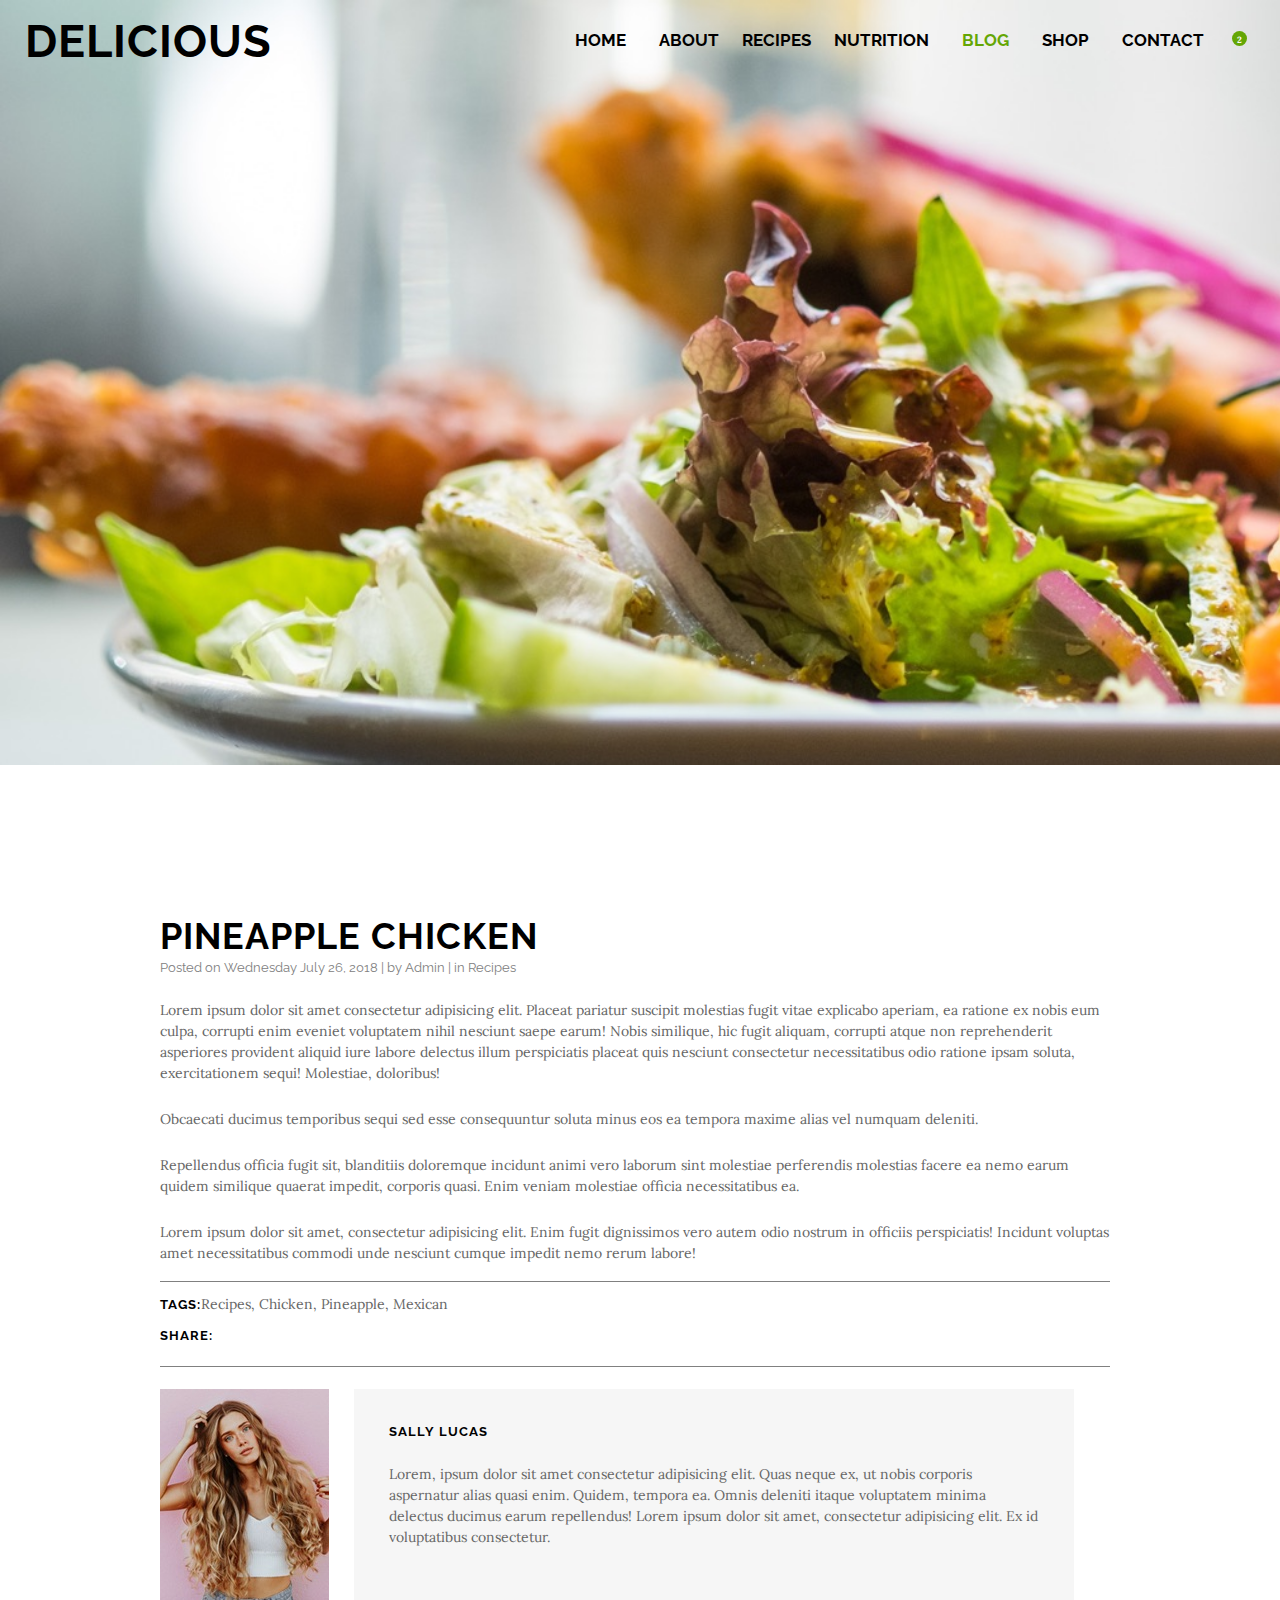
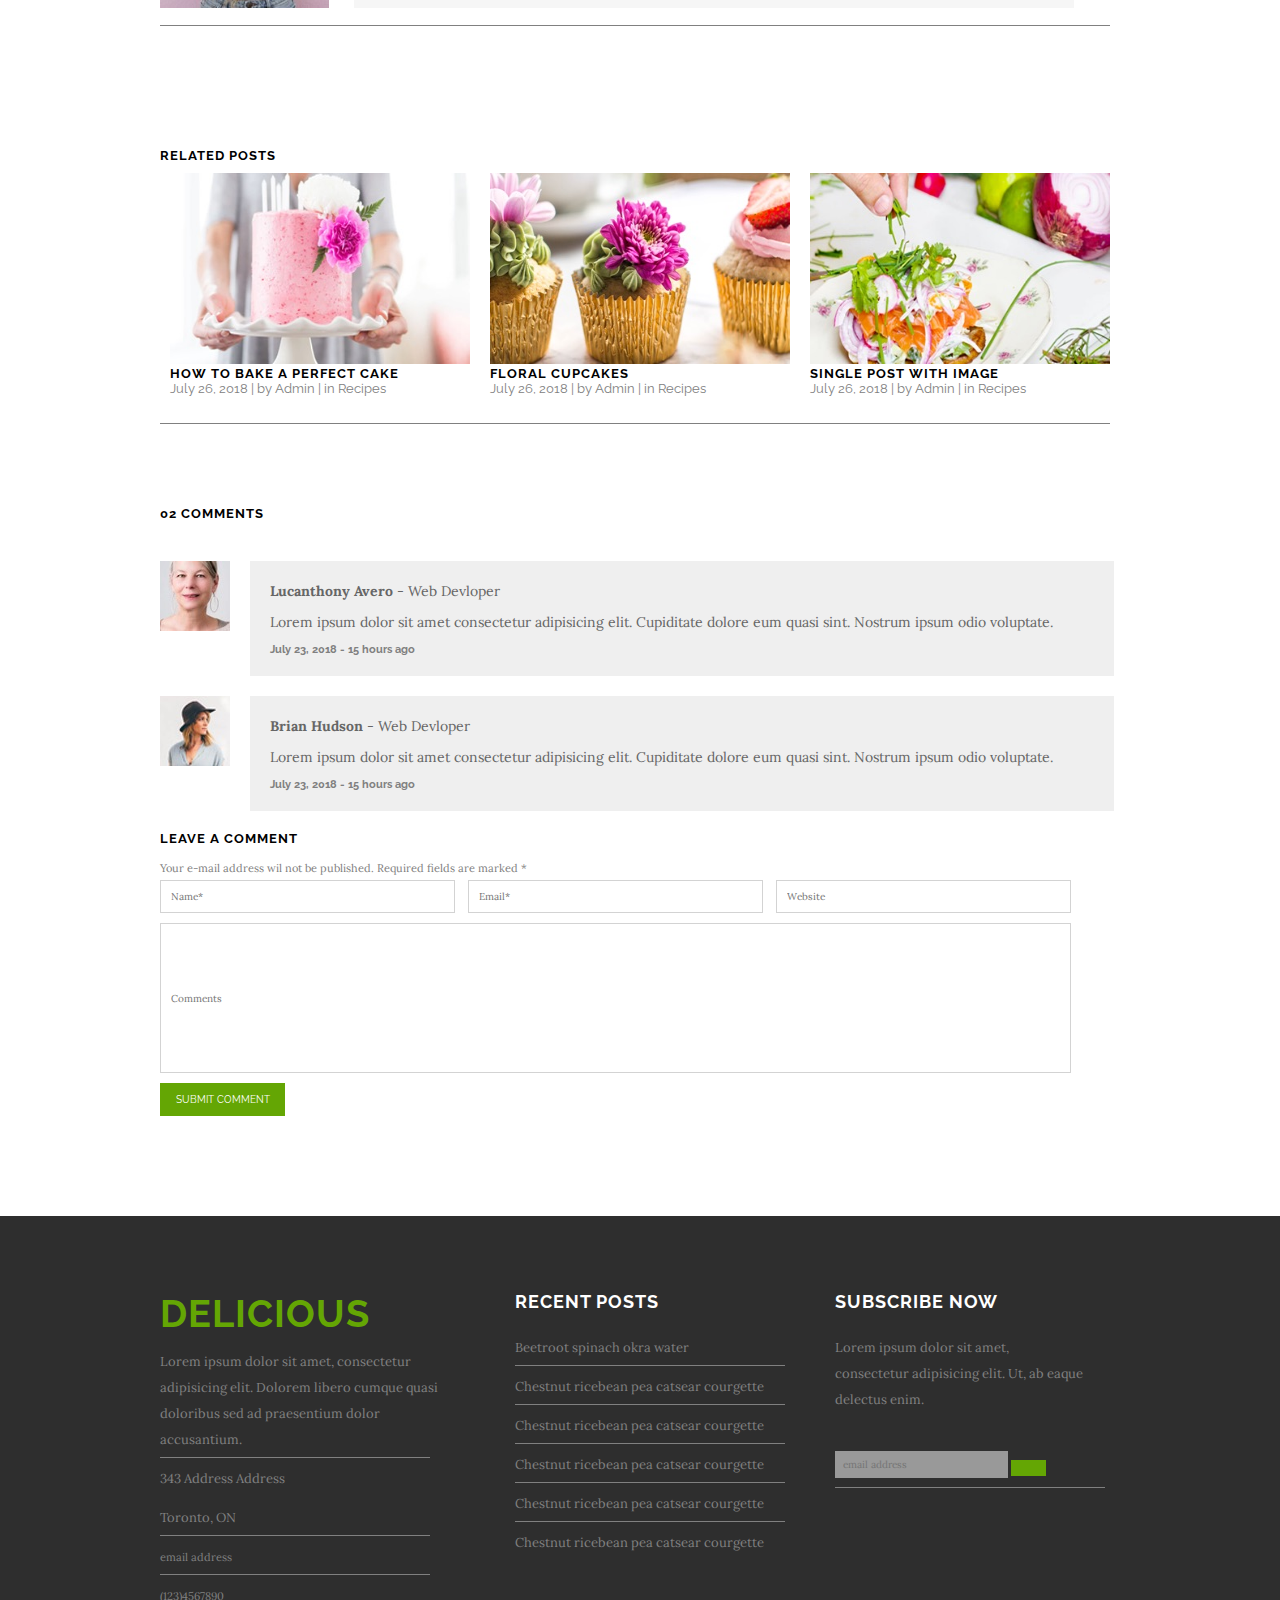
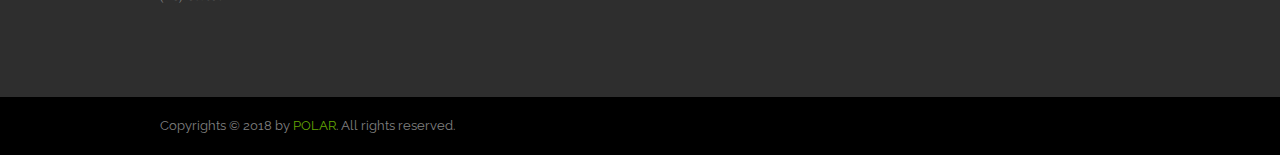
==== commit e228567c: "done styling and additional tweeks" ====
--- a/delicious/blog.html
+++ b/delicious/blog.html
@@ -57,27 +57,29 @@
       Repellendus officia fugit sit, blanditiis doloremque incidunt animi vero laborum sint molestiae perferendis molestias facere ea nemo earum quidem similique quaerat impedit, corporis quasi. Enim veniam molestiae officia necessitatibus ea.
     </p>
     <div></div>
-    <p>
+    <p class="longLines">
       Lorem ipsum dolor sit amet, consectetur adipisicing elit. Enim fugit dignissimos vero autem odio nostrum in officiis perspiciatis! Incidunt voluptas amet necessitatibus commodi unde nesciunt cumque impedit nemo rerum labore!
     </p>
 
     <div class="inline">
       <h3>Tags:</h3><p>Recipes, Chicken, Pineapple, Mexican</p>
     </div>
-    <div class="inline">
+    <div class="inline longLines">
       <h3>Share:</h3>
       <a href="https://www.facebook.com/"><i title="Facebook page" class="fab fa-facebook-f"></i></a>
       <a href="https://twitter.com/" class="fab fa-twitter"></i></a>
       <a href="https://www.instagram.com/"><i title="instagram page" class="fab fa-instagram"></i></a>
     </div>
 
-    <figure class="authorPic clearfix">
-      <img src="assets/blog-2.jpeg" alt="portrait of our author, Admin">
-      <div class="authorBox">
-        <h3>Sally Lucas</h3>
-        <p>Lorem, ipsum dolor sit amet consectetur adipisicing elit. Quas neque ex, ut nobis corporis aspernatur alias quasi enim. Quidem, tempora ea. Omnis deleniti itaque voluptatem minima delectus ducimus earum repellendus! Lorem ipsum dolor sit amet, consectetur adipisicing elit. Ex id voluptatibus consectetur.</p>
-      </div>
-    </figure>
+    <div class="aboutAuthor longLines">
+      <figure class="authorPic clearfix">
+        <img src="assets/blog-2.jpeg" alt="portrait of our author, Admin">
+        <div class="authorBox">
+          <h3>Sally Lucas</h3>
+          <p>Lorem, ipsum dolor sit amet consectetur adipisicing elit. Quas neque ex, ut nobis corporis aspernatur alias quasi enim. Quidem, tempora ea. Omnis deleniti itaque voluptatem minima delectus ducimus earum repellendus! Lorem ipsum dolor sit amet, consectetur adipisicing elit. Ex id voluptatibus consectetur.</p>
+        </div>
+      </figure>
+      </div>
   </article>
 
   <section class="relatedPosts wrapperSmall clearfix">
@@ -87,27 +89,27 @@
         <div class="post1">
           <img src="assets/blog-3.jpeg" alt="">
           <h3>How to Bake a Perfect Cake</h3>
-          <h5>Posted on Wednesday July 26, 2018 | by Admin | in Recipes</h5>
+          <h5>July 26, 2018 | by Admin | in Recipes</h5>
         </div>
       </li>
 
       <li>
         <div class="post2">
           <img src="assets/blog-4.jpeg" alt="">
-          <h3>How to Bake a Perfect Cake</h3>
-          <h5>Posted on Wednesday July 26, 2018 | by Admin | in Recipes</h5>
+          <h3>Floral Cupcakes</h3>
+          <h5>July 26, 2018 | by Admin | in Recipes</h5>
         </div>
       </li>
 
       <li>
         <div class="post3">
           <img src="assets/blog-5.jpeg" alt="">
-          <h3>How to Bake a Perfect Cake</h3>
-          <h5>Posted on Wednesday July 26, 2018 | by Admin | in Recipes</h5>
+          <h3>Single Post with Image</h3>
+          <h5>July 26, 2018 | by Admin | in Recipes</h5>
         </div>
       </li>
     </ul>
-
+    <div class="longLines"></div>
   </section>
   <!-- end of related posts -->
 
@@ -117,6 +119,7 @@
     <div class="commentOne clearfix">
       <img src="assets/blog-6.jpeg" alt="user's avatar">
       <div class="commentBox">
+        <i class="fas fa-caret-left"></i>
         <p class="commText"><span class="bold">Lucanthony Avero</span> - Web Devloper</p>
         <p>Lorem ipsum dolor sit amet consectetur adipisicing elit. Cupiditate dolore eum quasi sint. Nostrum ipsum odio voluptate.</p>
         <h5 class="bold">July 23, 2018 - 15 hours ago</h5>
@@ -126,6 +129,7 @@
     <div class="commentTwo clearfix">
       <img src="assets/blog-7.jpeg" alt="user's avatar">
       <div class="commentBox">
+        <i class="fas fa-caret-left"></i>
         <p class="commText">
           <span class="bold">Brian Hudson</span> - Web Devloper</p>
         <p>Lorem ipsum dolor sit amet consectetur adipisicing elit. Cupiditate dolore eum quasi sint. Nostrum ipsum odio voluptate.</p>
@@ -143,7 +147,9 @@
       <div></div>
       <input type="text" id="Comments" name="Comments" placeholder="Comments">
       <div></div>
-      <input type="submit" value="Submit Comment" class="popButton">
+      <button class="blogButton">
+        Submit Comment
+      </button>
     </div>
 
   </section>
@@ -153,12 +159,12 @@
     <div class="wrapperSmall clearfix">
       <div class="endText">
         <h4>Delicious</h4>
-        <p>Lorem ipsum dolor sit amet, consectetur adipisicing elit. Dolorem libero cumque quasi doloribus sed ad praesentium
+        <p class="lines">Lorem ipsum dolor sit amet, consectetur adipisicing elit. Dolorem libero cumque quasi doloribus sed ad praesentium
           dolor accusantium.</p>
         <p>343 Address Address</p>
         <div></div>
-        <p>Toronto, ON</p>
-        <p>
+        <p class="lines">Toronto, ON</p>
+        <p class="lines">
           <a href="mailto:email@email.com">email address</a>
         </p>
         <div></div>
@@ -173,32 +179,34 @@
             <h3>Recent Posts</h3>
           </li>
           <li>
-            <p>Beetroot spinach okra water</p>
+            <p class="lines">Beetroot spinach okra water</p>
+          </li>
+          <li>
+            <p class="lines">Chestnut ricebean pea catsear courgette</p>
+          </li>
+          <li>
+            <p class="lines">Chestnut ricebean pea catsear courgette</p>
+          </li>
+          <li>
+            <p class="lines">Chestnut ricebean pea catsear courgette</p>
+          </li>
+          <li>
+            <p class="lines">Chestnut ricebean pea catsear courgette</p>
           </li>
           <li>
             <p>Chestnut ricebean pea catsear courgette</p>
           </li>
-          <li>
-            <p>Chestnut ricebean pea catsear courgette</p>
-          </li>
-          <li>
-            <p>Chestnut ricebean pea catsear courgette</p>
-          </li>
-          <li>
-            <p>Chestnut ricebean pea catsear courgette</p>
-          </li>
-          <li>
-            <p>Chestnut ricebean pea catsear courgette</p>
-          </li>
         </ul>
       </div>
   
       <div class="endSubscribe">
-        <form>
+        <form class="lines">
           <h3>Subscribe now</h3>
           <p>Lorem ipsum dolor sit amet, consectetur adipisicing elit. Ut, ab eaque delectus enim.</p>
           <input type="text" class="endemailForm" name="email" placeholder="email address">
-          <input type="submit" class="endbutton" value="-->">
+          <button>
+            <i class="fas fa-long-arrow-alt-right"></i>
+          </button>
         </form>
         <div class="socialIcons">
           <a href="https://www.facebook.com/">
--- a/delicious/styles/styles.css
+++ b/delicious/styles/styles.css
@@ -71,7 +71,7 @@
 }
 
 .wrapperLarge {
-  width: 85%;
+  max-width: 85%;
   margin: 0 auto;
 }
 
@@ -213,47 +213,33 @@
   font-weight: 400;
   font-size: 1rem;
 }
-
-.left1::before {
-  content: "\f094";
+.icons::before {
   position: absolute;
   top:0;
   left: -30px;
 }
+.left1::before {
+  content: "\f094";
+}
 
 .left2::before {
   content: "\f0f4";
-  position: absolute;
-  top:0;
-  left: -30px;
 }
 
 .left3::before {
   content: "\f06c";
-  position: absolute;
-  top:0;
-  left: -30px;
 }
 
 .right1::before {
   content: "\f2e7";
-  position: absolute;
-  top:0;
-  left: -30px;
 }
 
 .right2::before {
   content: "\f000";
-  position: absolute;
-  top:0;
-  left: -30px;
 }
 
 .right3::before {
   content: "\f2e5";
-  position: absolute;
-  top:0;
-  left: -30px;
 }
 
 /* ====About section=== */
@@ -292,15 +278,17 @@
   width: 33.33%;
   float: left;
   list-style-type: none;
-}
-
-.photoGallery img {
-  height: 100%;
+  margin: 0;
+  padding: 0;
 }
 
 .photoGallery ul {
   margin: 0;
   padding: 0;
+}
+
+.photoGallery img, .popRight img, .commentBanner img {
+  display: block;
 }
 
 /* ====testimonial sections==== */
@@ -343,7 +331,7 @@
 }
 
 .testimonials i {
-  font-size: 2rem;
+  font-size: 2.5rem;
   color: white;
   padding: 15px;
 }
@@ -406,14 +394,16 @@
   background-color: #999999;
   border: #999999 1px solid;
   padding: 7px 35px 7px 7px; 
-}
-
-.endbutton {
+  margin-right: 0;
+}
+
+button {
   background-color: #64a604;
   color: white;
   border: #64a604 1px solid;
   padding: 7px;
   margin: 0;
+  width: 35px;
 }
 
 form {
@@ -425,6 +415,25 @@
   color:white;
   padding: 0 7px;
   margin: 0;
+}
+
+input[type=submit] {
+  background-image: url("../assets/arrow-right-solid.svg");
+  background-repeat: no-repeat
+}
+
+.lines {
+  position: relative;
+}
+
+.lines::after {
+  content: "";
+  width: 270px;
+  height: 1px;
+  background-color: grey;
+  position: absolute;
+  bottom: -5px;
+  left: 0;
 }
 
 /* ====endbar on footer==== */
@@ -515,24 +524,12 @@
   list-style-type: none;
   float: left;
   width: calc(( 100% / 3 ) - 20px );
-  display: inline-block;
   margin: 10px;
 }
-/* .post1, post2, .post3 {
-  float: left;
-  width: calc( 100% / 3 );
-  display: inline-block;
-  
-} */
 
 .post1 img, .post2 img, .post3 img {
   object-fit: fill;
-  /* min-width: 370px; */
   height: 191px;
-}
-
-.post1 img, .post3 img {
-  min-width: 370px;
 }
 
 /* ====Comment section=== */
@@ -557,6 +554,15 @@
   margin-left: 20px;
   background-color: #efefef;
   padding: 15px;
+  position: relative;
+}
+
+.commentBox i {
+  position: absolute;
+  top: 0;
+  left: -11px;
+  font-size: 3rem;
+  color: #efefef;
 }
 
 .commentBox p, .commentBox h5 {
@@ -602,7 +608,94 @@
   font-family: 'Lora', serif;
   line-height: 1;
 }
-
+.blogButton {
+  width: 125px;
+  padding: 10px;
+  text-transform: uppercase;
+}
 .leaveComm {
   margin-bottom: 100px;
+}
+
+.longLines {
+  position: relative;
+}
+
+.longLines::after {
+  content: "";
+  width: 950px;
+  height: 1px;
+  background-color: grey;
+  position: absolute;
+  bottom: -18px;
+  left: 0;
+}
+
+/* ====CONTACT US PAGE STYLINGS==== */
+
+#contact {
+  background-image: url("../assets/contact-1.jpeg");
+}
+
+/* ===drop a line section=== */
+
+.dropLine {
+  float: left;
+  width: 40%;
+  margin-left: 20%;
+}
+
+.contactDetails {
+  float: left;
+  width: 40%;
+  padding: 0 13% 2% 3%;
+  background-color: #f6f6f6;
+}
+
+.dropLine h2, .contactDetails h2 {
+  font-size: 2.5rem;
+  text-align: left;
+  padding: 50px 0 25px 0;
+}
+
+.dropLine input {
+  border: #f6f6f6 1px solid;
+  background-color: #f6f6f6;
+}
+
+.dropLine #Name, .dropLine #email {
+  width: calc((100% / 2 ) - 12px );
+}
+
+.dropLine #subject {
+  width: 98%;
+}
+
+.dropLine #message {
+  width: 98%;
+  height: 250px;
+}
+
+.dropLine h3, .dropLine i {
+  font-weight: 700;
+  color: #64a604;
+  margin-top: 20px;
+}
+
+.contactPage p {
+  text-align: left;
+  margin: 5px 0;
+}
+
+.contactDetails h3 {
+  margin: 45px 0 20px 0;
+}
+
+.notWork {
+  font-size: 1.3rem;
+  font-style: italic;
+}
+
+.space {
+  padding-bottom: 20px;
 }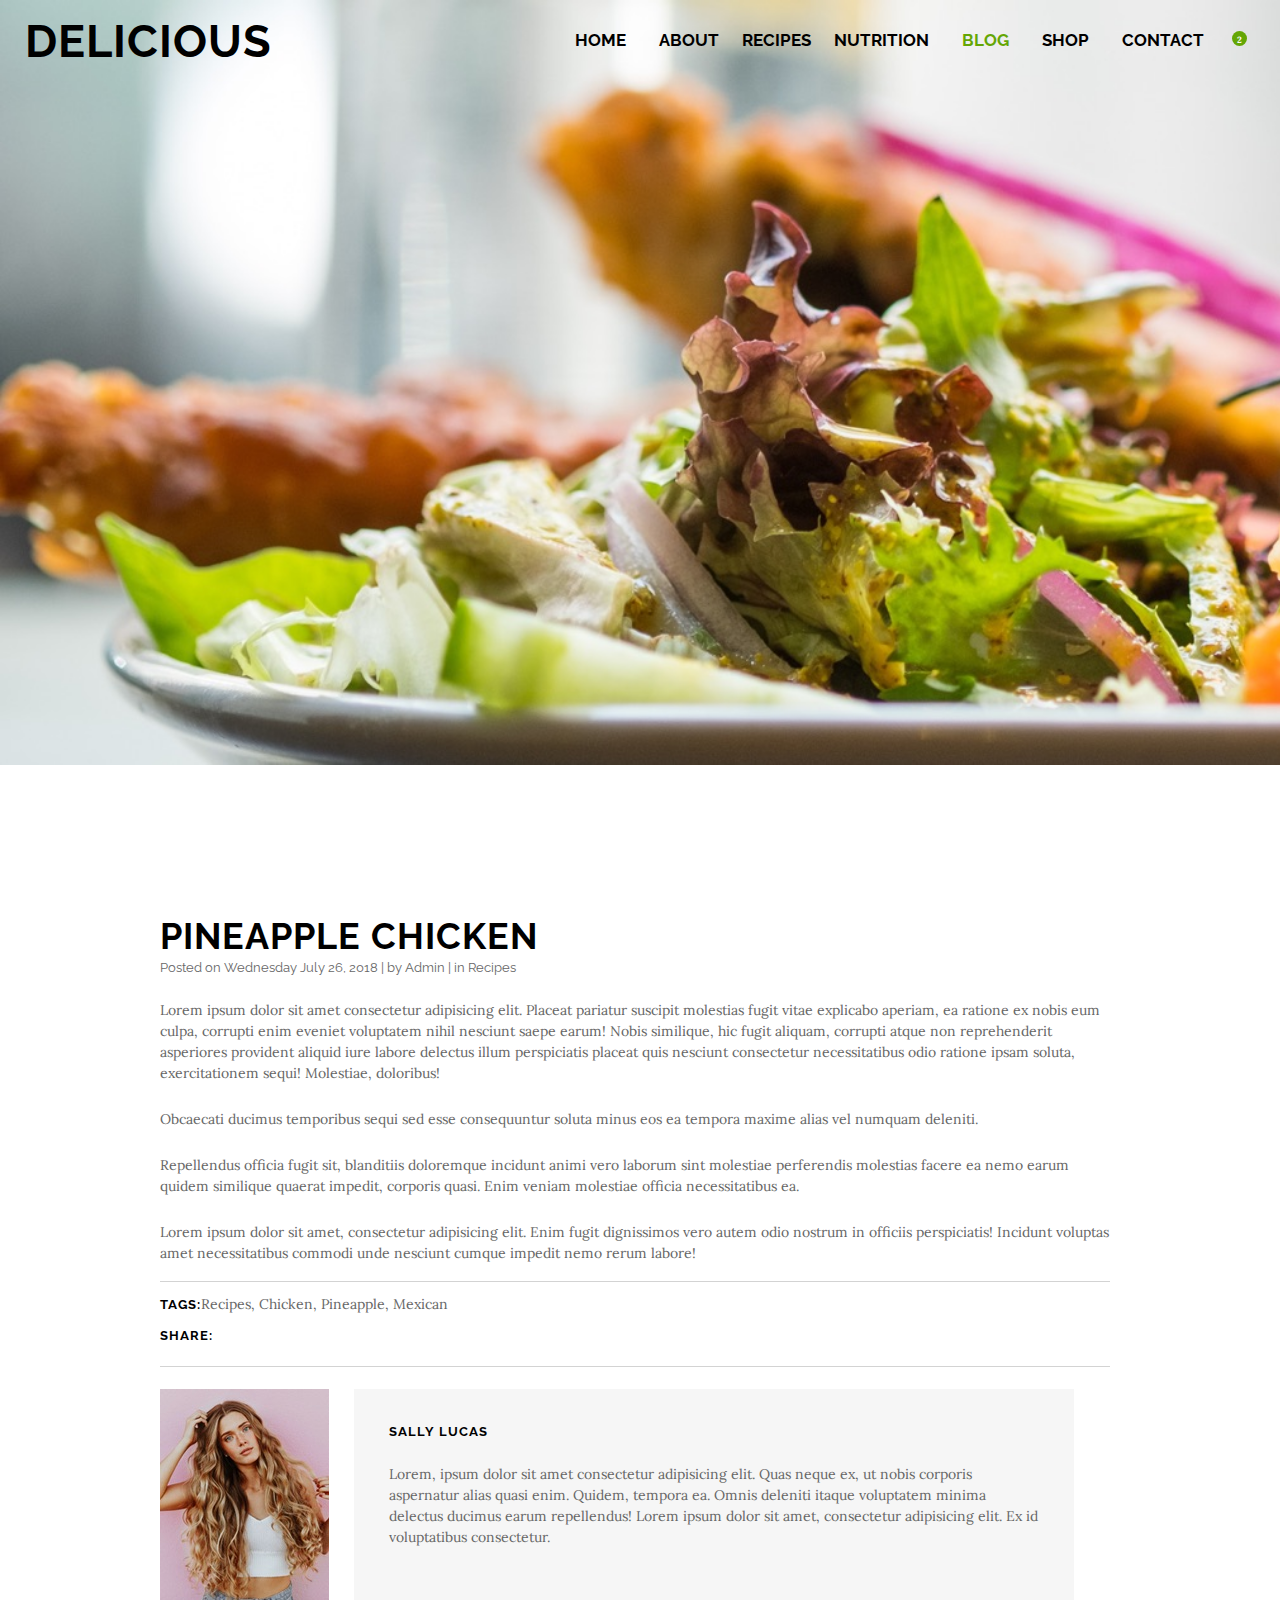
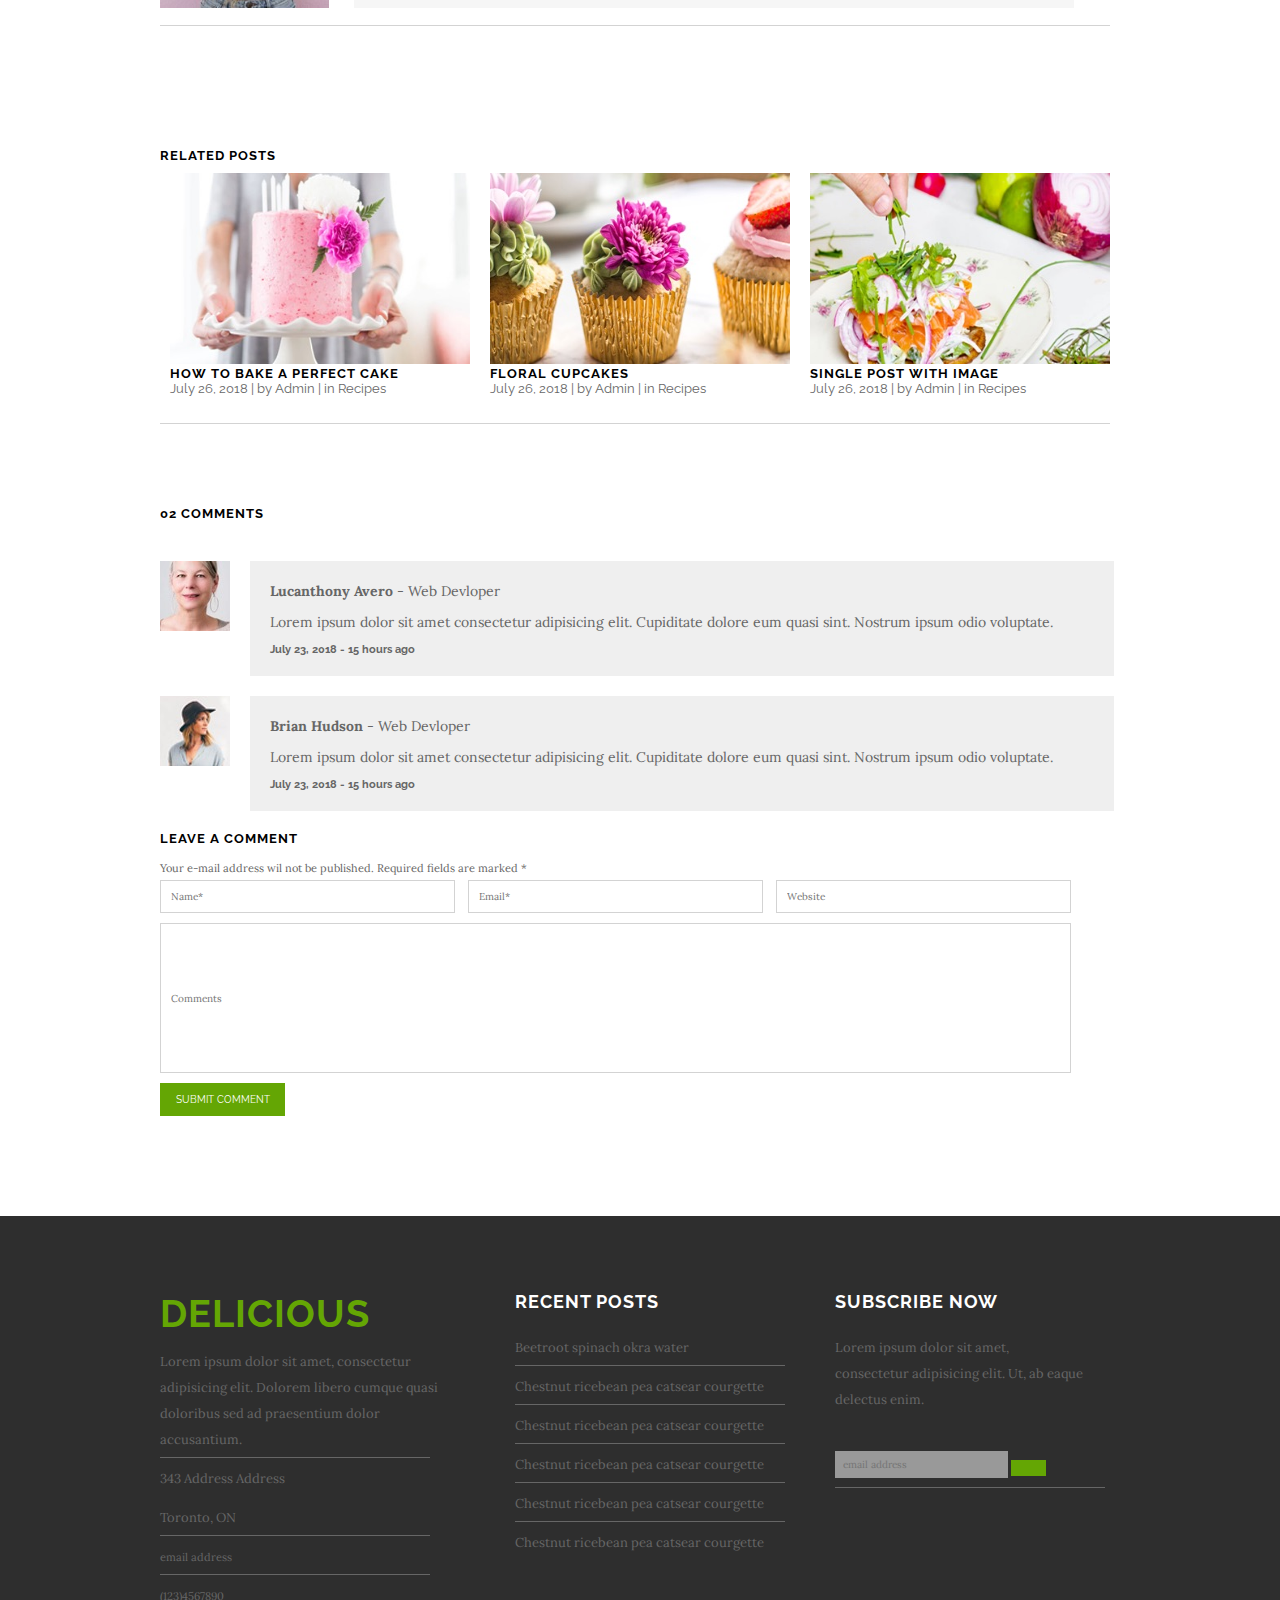
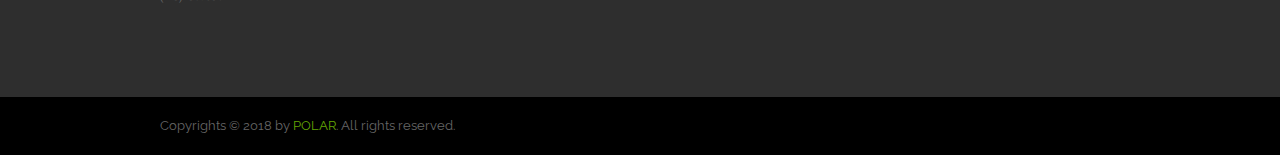
==== commit 68408316: "final final final" ====
--- a/delicious/blog.html
+++ b/delicious/blog.html
@@ -42,7 +42,7 @@
     </nav>
   </header>
 
-  <article class="wrapperSmall">
+  <article class="wrapper">
     <h2>Pineapple Chicken</h2>
     <h5>Posted on Wednesday July 26, 2018 | by Admin | in Recipes</h5>
 
@@ -82,7 +82,7 @@
       </div>
   </article>
 
-  <section class="relatedPosts wrapperSmall clearfix">
+  <section class="relatedPosts wrapper clearfix">
     <h3>Related Posts</h3>
     <ul class="relatedGallery clearfix">
       <li class="clearfix">
@@ -113,7 +113,7 @@
   </section>
   <!-- end of related posts -->
 
-  <section class="comments wrapperSmall">
+  <section class="comments wrapper">
     <h3>02 Comments</h3>
 
     <div class="commentOne clearfix">
@@ -156,7 +156,7 @@
   <!-- end of comment section -->
 
   <footer>
-    <div class="wrapperSmall clearfix">
+    <div class="wrapper clearfix">
       <div class="endText">
         <h4>Delicious</h4>
         <p class="lines">Lorem ipsum dolor sit amet, consectetur adipisicing elit. Dolorem libero cumque quasi doloribus sed ad praesentium
@@ -224,7 +224,7 @@
     </div>
   
     <div class="endBar">
-      <div class="wrapperSmall clearfix">
+      <div class="wrapper clearfix">
         <p>Copyrights © 2018 by
           <span class="green">POLAR</span>. All rights reserved.</p>
       </div>
--- a/delicious/styles/styles.css
+++ b/delicious/styles/styles.css
@@ -3,15 +3,24 @@
 .clearfix:after {visibility: hidden; display: block; font-size: 0; content: ''; clear: both; height: 0; }
 
 * { -moz-box-sizing: border-box; -webkit-box-sizing: border-box; box-sizing: border-box; }
+
+/* font-family: 'Raleway', sans-serif;
+font-family: 'Lora', serif; */
+/* colors
+#64a604;
+#666666;
+#dded9a;
+#2e2e2e;
+white;
+#999999;
+#f6f6f6;
+lightgrey; */
 
 html {
   font-size: 62.5%;
   font-family: 'Raleway', sans-serif;
 }
-/* ===text styles=== */
-
-/* font-family: 'Raleway', sans-serif;
-font-family: 'Lora', serif; */
+/* ===TEXT STYLING=== */
 
 h1 {
   margin: 0;
@@ -48,7 +57,7 @@
 
 h5 {
   font-size: 1.3rem;
-  color: grey;
+  color:#666666;
   text-transform: none;
   font-weight: 400;
   margin: 0;
@@ -63,27 +72,21 @@
   line-height: 1.5;
 }
 
-/* ===general styles=== */
-
-.wrapperSmall {
+/* ===GENERAL STYLES=== */
+
+.wrapper {
   max-width: 75%;
   margin: 0 auto;
 }
 
-.wrapperLarge {
-  max-width: 85%;
-  margin: 0 auto;
-}
-
 img {
   max-width: 100%;
 }
-/* ===header styles=== */
+/* ===HOME PAGE HEADER STYLES=== */
 
 header {
   background-image: url("../assets/home-1.jpeg");
   height: 85vh;
-  /* background-attachment: fixed; */
   background-position-y: 35%;
   background-size: cover;
 }
@@ -208,7 +211,7 @@
 }
 
 .icons p {
-  color: grey;
+  color: #666666;
   text-align: left;
   font-weight: 400;
   font-size: 1rem;
@@ -267,7 +270,7 @@
 }
 
 .about p {
-  color: grey;
+  color: #666666;
   text-align: center;
   line-height: 18px;
 }
@@ -298,7 +301,7 @@
   margin: 0;
   padding: 150px 0;
 }
-.testimonials .wrapperLarge {
+.testimonials .wrapper {
   position: relative;
 }
 
@@ -360,12 +363,12 @@
 
 footer p {
   font-size: 1.3rem;
-  color: grey;
+  color: #666666;
   text-align: left;
   line-height: 2;
 }
 footer a {
-  color: grey;
+  color: #666666;
   text-decoration: none;
   font-size: 1.1rem;
 }
@@ -417,11 +420,6 @@
   margin: 0;
 }
 
-input[type=submit] {
-  background-image: url("../assets/arrow-right-solid.svg");
-  background-repeat: no-repeat
-}
-
 .lines {
   position: relative;
 }
@@ -430,7 +428,7 @@
   content: "";
   width: 270px;
   height: 1px;
-  background-color: grey;
+  background-color: #666666;
   position: absolute;
   bottom: -5px;
   left: 0;
@@ -625,7 +623,7 @@
   content: "";
   width: 950px;
   height: 1px;
-  background-color: grey;
+  background-color: lightgrey;
   position: absolute;
   bottom: -18px;
   left: 0;
